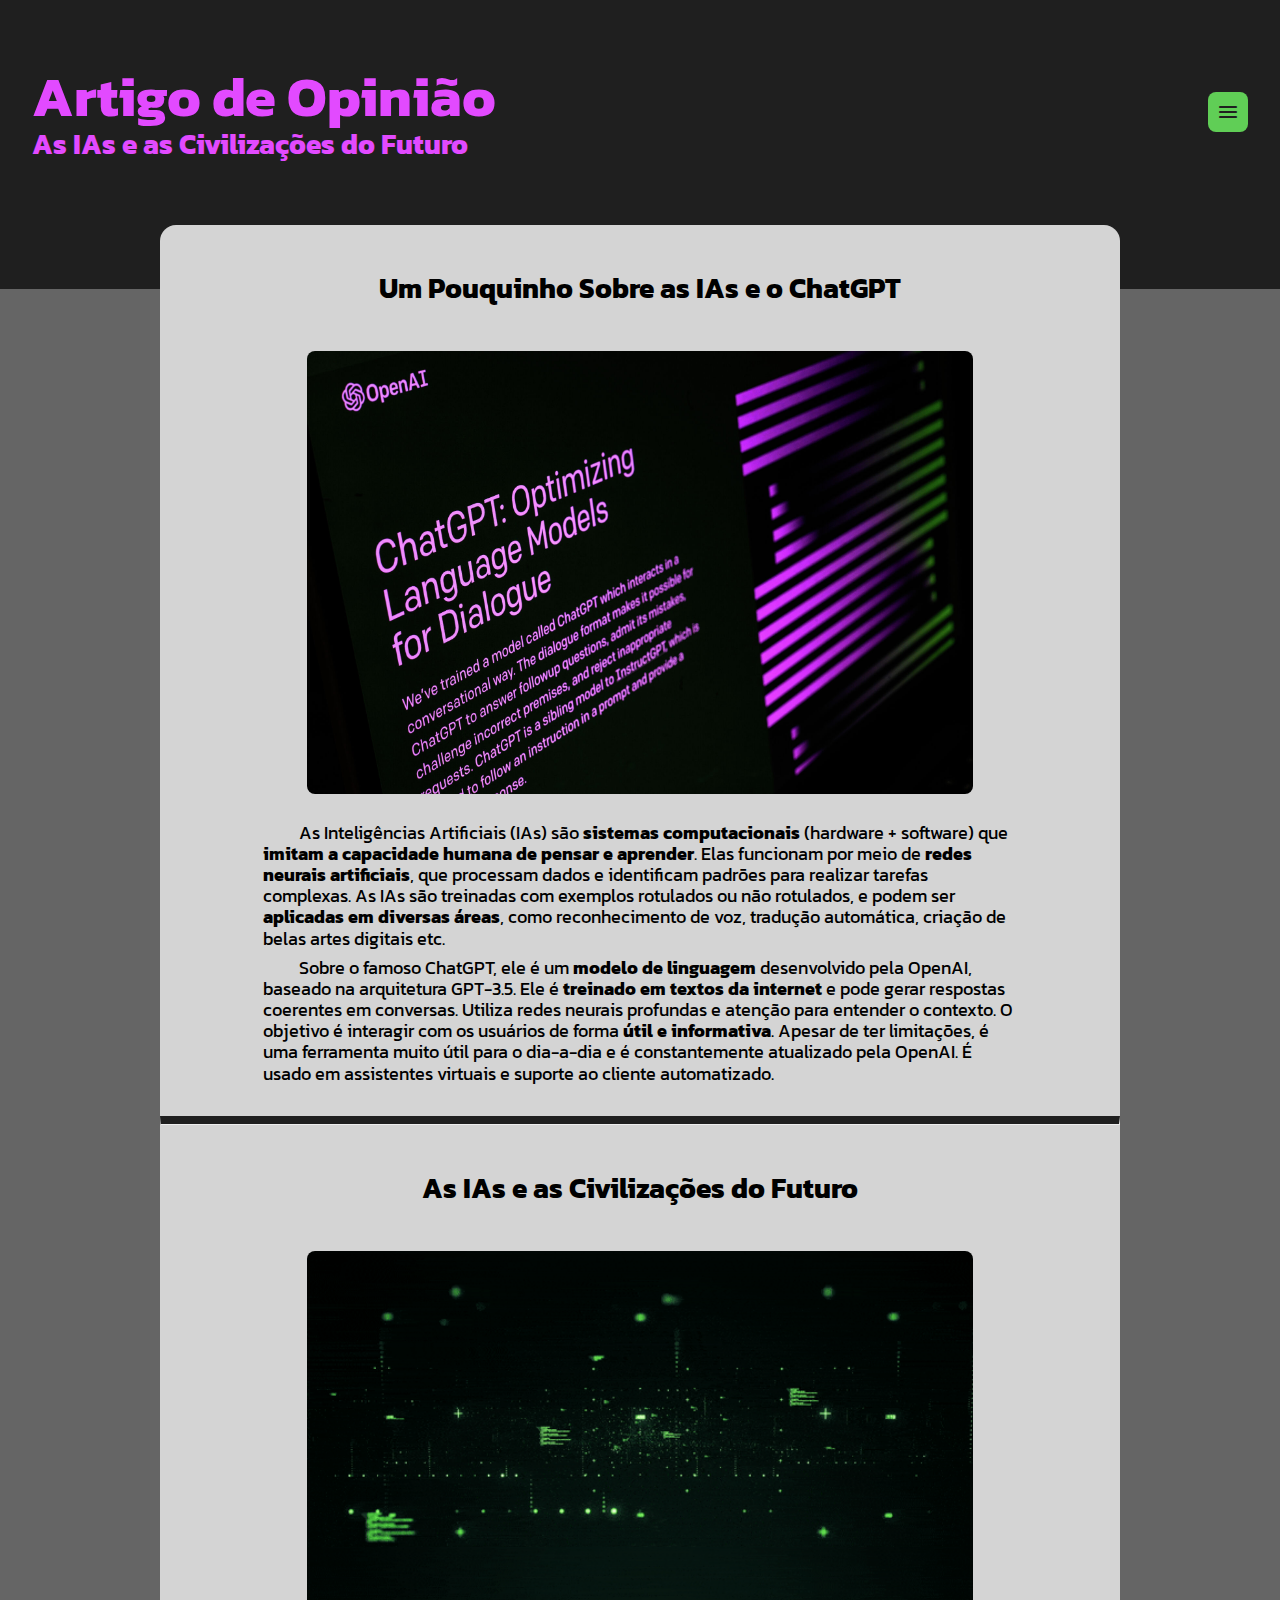
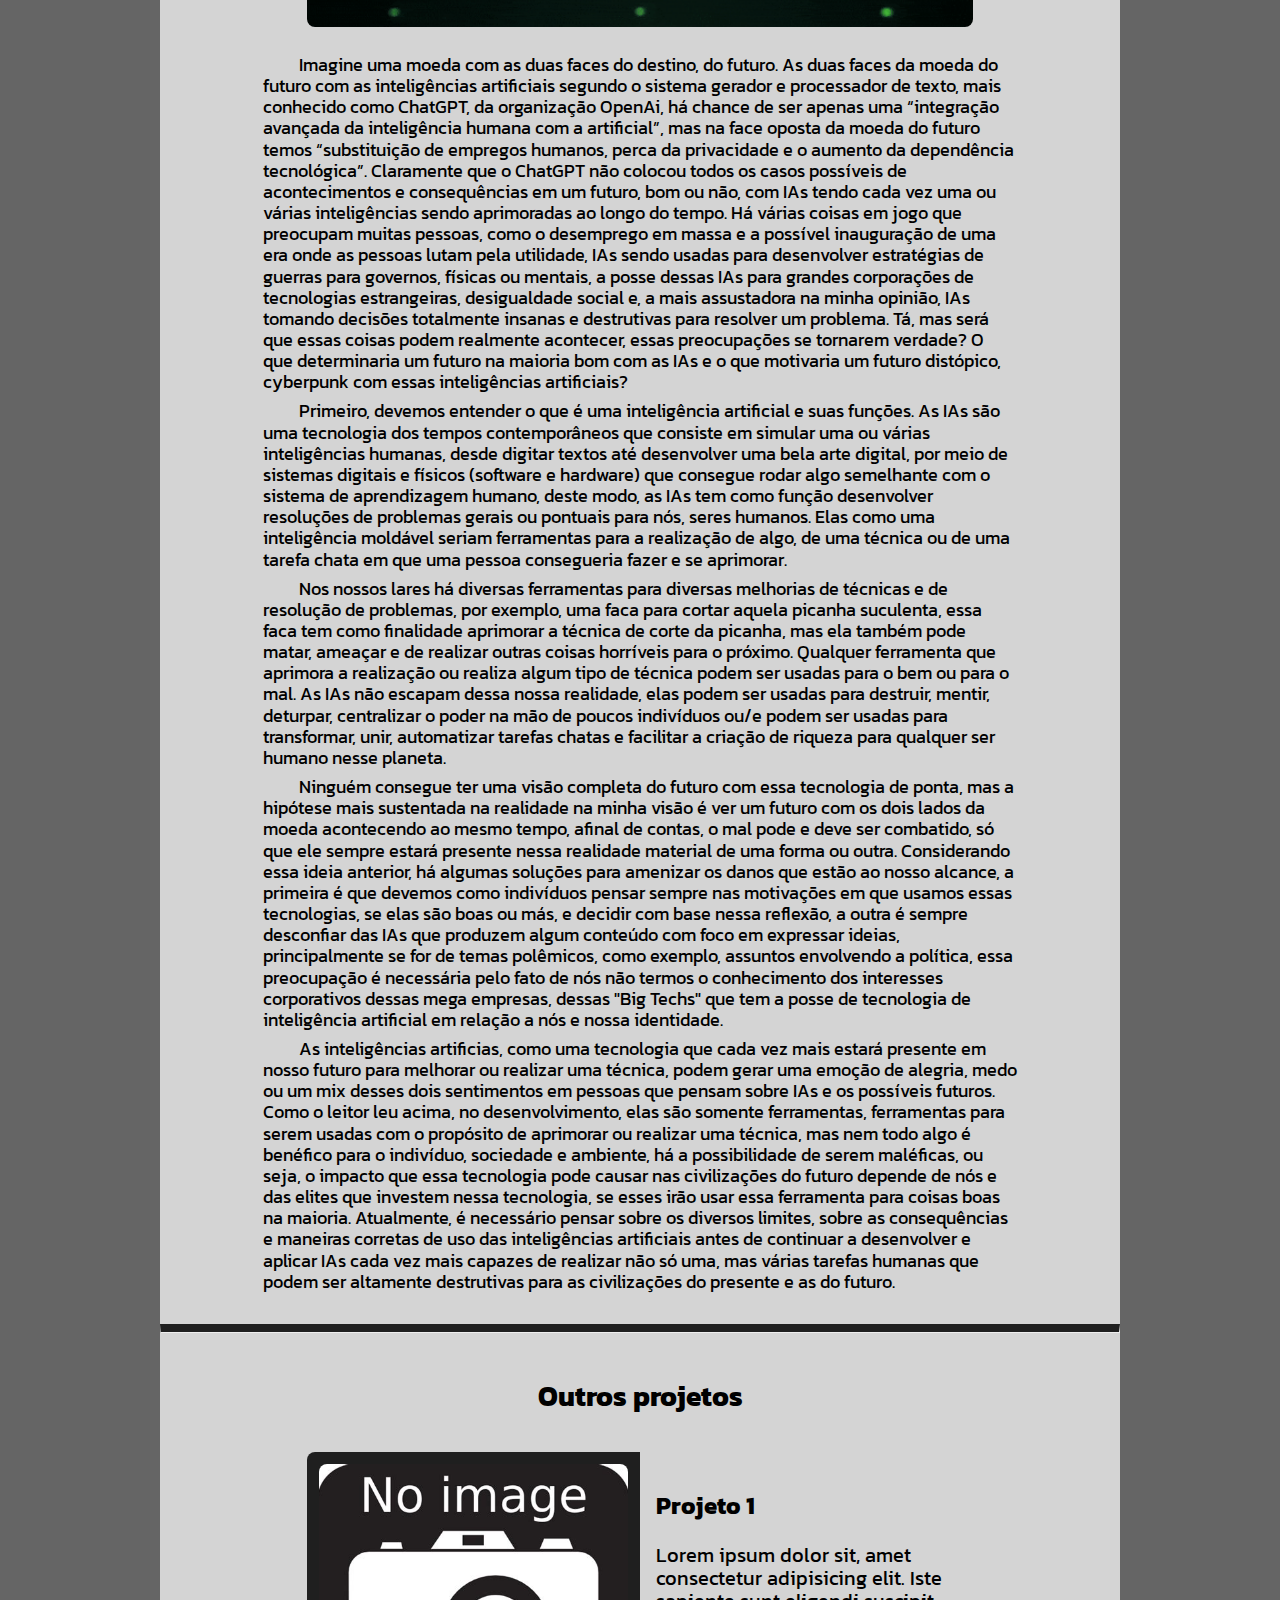
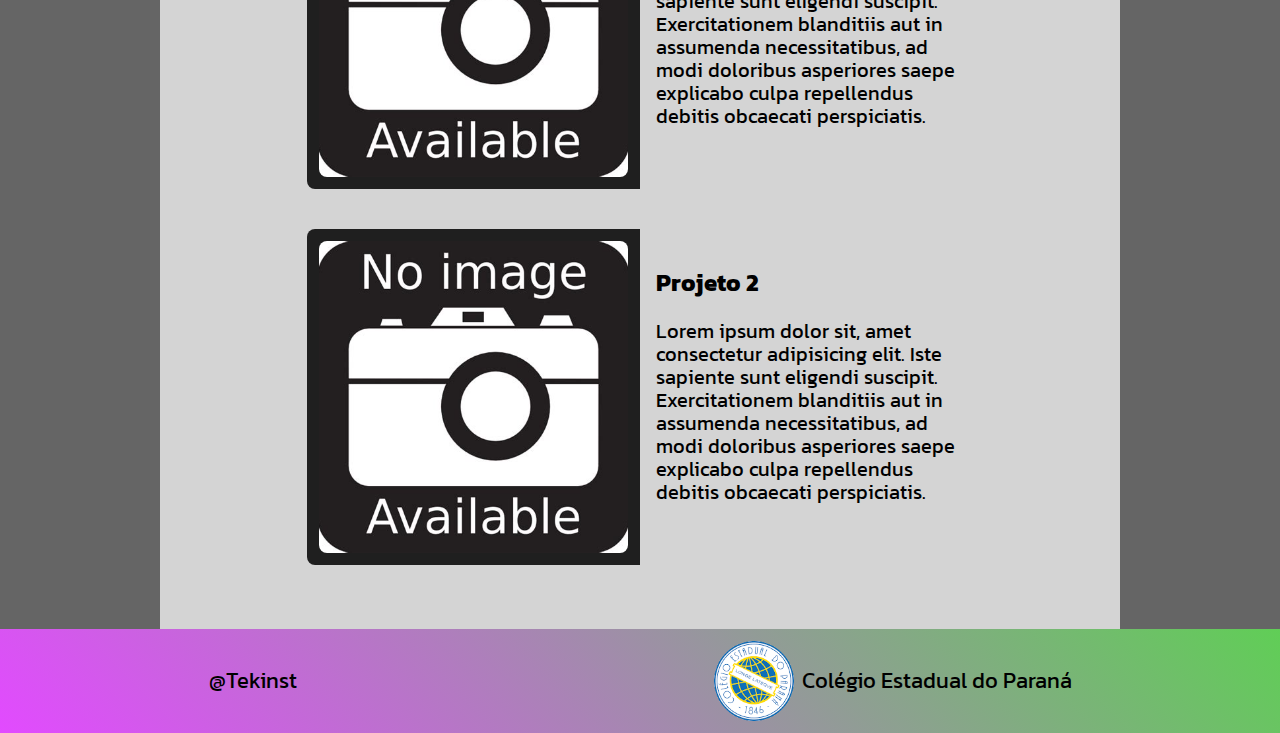
==== project-0/opinion-article.html @ 2a9b1ba5 "New image folder organization" ====
<!DOCTYPE html>
<html lang="pt-br">
  <head>
    <meta charset="UTF-8" />
    <meta http-equiv="X-UA-Compatible" content="IE=edge" />
    <meta name="viewport" content="width=device-width, initial-scale=1.0" />
    <link rel="shortcut icon" href="../images/others/tekinst-favicon.ico" type="image/x-icon">
    <link rel="stylesheet" href="https://fonts.googleapis.com/css2?family=Material+Symbols+Rounded:opsz,wght,FILL,GRAD@20..48,100..700,0..1,-50..200" />
    <link rel="stylesheet" href="../reset.css"/>
    <link rel="stylesheet" href="./opinion-article.css" />
    <title>Artigo de opinião - IAs</title>
  </head>
  <body>
    <header>
        <div class="titles"> 
            <h1>Artigo de Opinião</h1>
            <h2>As IAs e as Civilizações do Futuro</h2>
        </div>  
        
        <div class="nav">           
          <span class="material-symbols-rounded"  id="hamburger-menu">
            menu
          </span>  
          <ul class="links" id="menu-links">
            <li class="c-links">
              <label>Outros Projetos</label>
              <ul class="submenu" id="submenu">
                  <li><a href="#project-1">Projeto 1</a></li>
                  <li><a href="#project-2">Projeto 2</a></li>
              </ul>
            </li>
                <li class="c-links"><a class="link" href="#about-AIs">Sobre as IAs e ChatGPT</a></li>
                <li class="c-links"><a class="link" href="#opinion-article">Artigo</a></li>
            </ul>               
        </div>
    </header>
    <main>
        <section class="content about-ais" id="about-AIs">
            <h2>Um Pouquinho Sobre as IAs e o ChatGPT</h2>
            <img class="chatgpt-image" src="./images/chatgpt.jpg" alt="Imagem do Website do ChatGPT">       
              <div class="text">
                <p>
                  As Inteligências Artificiais (IAs) são <strong>sistemas computacionais</strong> (hardware + software) que <strong>imitam a capacidade humana de pensar e aprender</strong>. Elas funcionam por meio de <strong>redes neurais artificiais</strong>, que processam dados e identificam padrões para realizar tarefas complexas. As IAs são treinadas com exemplos rotulados ou não rotulados, e podem ser <strong>aplicadas em diversas áreas</strong>, como reconhecimento de voz, tradução automática, criação de belas artes digitais etc.
                </p>
                
                <p>
                  Sobre o famoso ChatGPT, ele é um <strong>modelo de linguagem</strong> desenvolvido pela OpenAI, baseado na arquitetura GPT-3.5. Ele é <strong>treinado em textos da internet</strong> e pode gerar respostas coerentes em conversas. Utiliza redes neurais profundas e atenção para entender o contexto. O objetivo é interagir com os usuários de forma <strong>útil e informativa</strong>. Apesar de ter limitações, é uma ferramenta muito útil para o dia-a-dia e é constantemente atualizado pela OpenAI. É usado em assistentes virtuais e suporte ao cliente automatizado.
                </p>
              </div>
        </section>

        <hr class="rounded">
        
        <section class="content opinion-article" id="opinion-article">
            <h2>As IAs e as Civilizações do Futuro</h2>
            <img src="./images/code.gif" alt="GIF com códigos e informações passando de fundo">
            <div class="text">
              <p>
                Imagine uma moeda com as duas faces do destino, do futuro. As duas faces da moeda do futuro com as inteligências artificiais segundo o sistema gerador e processador de texto, mais conhecido como ChatGPT, da organização OpenAi, há chance de ser apenas uma “integração avançada da inteligência humana com a artificial”, mas na face oposta da moeda do futuro temos “substituição de empregos humanos, perca da privacidade e o aumento da dependência tecnológica”. Claramente que o ChatGPT não colocou todos os casos possíveis de acontecimentos e consequências em um futuro, bom ou não, com IAs tendo cada vez uma ou várias inteligências sendo aprimoradas ao longo do tempo. Há várias coisas em jogo que preocupam muitas pessoas, como o desemprego em massa e a possível inauguração de uma era onde as pessoas lutam pela utilidade, IAs sendo usadas para desenvolver estratégias de guerras para governos, físicas ou mentais, a posse dessas IAs para grandes corporações de tecnologias estrangeiras, desigualdade social e, a mais assustadora na minha opinião, IAs tomando decisões totalmente insanas e destrutivas para resolver um problema. Tá, mas será que essas coisas podem realmente acontecer, essas preocupações se tornarem verdade? O que determinaria um futuro na maioria bom com as IAs e o que motivaria um futuro distópico, cyberpunk com essas inteligências artificiais?
              </p>

              <p>
                Primeiro, devemos entender o que é uma inteligência artificial e suas funções. As IAs são uma tecnologia dos tempos contemporâneos que consiste em simular uma ou várias inteligências humanas, desde digitar textos até desenvolver uma bela arte digital, por meio de sistemas digitais e físicos (software e hardware) que consegue rodar algo semelhante com o sistema de aprendizagem humano, deste modo, as IAs tem como função desenvolver resoluções de problemas gerais ou pontuais para nós, seres humanos. Elas como uma inteligência moldável seriam ferramentas para a realização de algo, de uma técnica ou de uma tarefa chata em que uma pessoa consegueria fazer e se aprimorar.
              </p>

              <p>
                Nos nossos lares há diversas ferramentas para diversas melhorias de técnicas e de resolução de problemas, por exemplo, uma faca para cortar aquela picanha suculenta, essa faca tem como finalidade aprimorar a técnica de corte da picanha, mas ela também pode matar, ameaçar e de realizar outras coisas horríveis para o próximo. Qualquer ferramenta que aprimora a realização ou realiza algum tipo de técnica podem ser usadas para o bem ou para o mal. As IAs não escapam dessa nossa realidade, elas podem ser usadas para destruir, mentir, deturpar, centralizar o poder na mão de poucos indivíduos ou/e podem ser usadas para transformar, unir, automatizar tarefas chatas e facilitar a criação de riqueza para qualquer ser humano nesse planeta.
              </p>

              <p>
                Ninguém consegue ter uma visão completa do futuro com essa tecnologia de ponta, mas a hipótese mais sustentada na realidade na minha visão é ver um futuro com os dois lados da moeda acontecendo ao mesmo tempo, afinal de contas, o mal pode e deve ser combatido, só que ele sempre estará presente nessa realidade material de uma forma ou outra. Considerando essa ideia anterior, há algumas soluções para amenizar os danos que estão ao nosso alcance, a primeira é que devemos como indivíduos pensar sempre nas motivações em que usamos essas tecnologias, se elas são boas ou más, e decidir com base nessa reflexão, a outra é sempre desconfiar das IAs que produzem algum conteúdo com foco em expressar ideias, principalmente se for de temas polêmicos, como exemplo, assuntos envolvendo a política, essa preocupação é necessária pelo fato de nós não termos o conhecimento dos interesses corporativos dessas mega empresas, dessas "Big Techs" que tem a posse de tecnologia de inteligência artificial em relação a nós e nossa identidade. 
              </p>

              <p>
                As inteligências artificias, como uma tecnologia que cada vez mais estará presente em nosso futuro para melhorar ou realizar uma técnica, podem gerar uma emoção de alegria, medo ou um mix desses dois sentimentos em pessoas que pensam sobre IAs e os possíveis futuros. Como o leitor leu acima, no desenvolvimento, elas são somente ferramentas, ferramentas para serem usadas com o propósito de aprimorar ou realizar uma técnica, mas nem todo algo é benéfico para o indivíduo, sociedade e ambiente, há a possibilidade de serem maléficas, ou seja, o impacto que essa tecnologia pode causar nas civilizações do futuro depende de nós e das elites que investem nessa tecnologia, se esses irão usar essa ferramenta para coisas boas na maioria. Atualmente, é necessário pensar sobre os diversos limites, sobre as consequências e maneiras corretas de uso das inteligências artificiais antes de continuar a desenvolver e aplicar IAs cada vez mais capazes de realizar não só uma, mas várias tarefas humanas que podem ser altamente destrutivas para as civilizações do presente e as do futuro.
              </p>
            </div class="text">
        </section>

        <hr class="rounded">

        <section class="content projects" id="projects">
            <h2>Outros projetos</h2>
            
            <article class="project" id="project-1">
              <div class="project-image">
                <img src="../images/test.jpeg" alt="Test Image">
              </div>
              <div class="description">
                <a href="https://pranx.com/windows-xp-simulator/" target="_blank">
                  <h3>Projeto 1</h3>
                  <p>Lorem ipsum dolor sit, amet consectetur adipisicing elit. Iste sapiente sunt eligendi suscipit. Exercitationem blanditiis aut in assumenda necessitatibus, ad modi doloribus asperiores saepe explicabo culpa repellendus debitis obcaecati perspiciatis.</p>
                </a>
              </div>
            </article>
            
            <article class="project" id="project-2">
              <div class="project-image">
                <img src="../images/test.jpeg" alt="Test Image">
              </div>
              <div class="description">
                <a href="https://pranx.com/windows-xp-simulator/" target="_blank">
                  <h3>Projeto 2</h3>
                  <p>Lorem ipsum dolor sit, amet consectetur adipisicing elit. Iste sapiente sunt eligendi suscipit. Exercitationem blanditiis aut in assumenda necessitatibus, ad modi doloribus asperiores saepe explicabo culpa repellendus debitis obcaecati perspiciatis.</p>
                </a>
              </div>
            </article>
        </section>
    </main>

    <footer>
      <div class="tekinst">
        <p>@Tekinst</p>
      </div>
      <div class="cep">
        <a href="https://www.cep.pr.gov.br/" target="_blank">
          <img src="../images/others/cep-logo.png" alt="Logo do Colégio Estadual do Paraná">
          <p>Colégio Estadual do Paraná</p>
        </a>  
      </div>
    </footer>

    <script src="./script.js"></script>
  </body>
</html>
---- project-0/opinion-article.css ----
@import url("https://fonts.googleapis.com/css2?family=Kanit:wght@400;700&display=swap");

:root {
  --neon-green: #60ce56;
  --bright-pink: #e24aff;
  --black: #1f1f1f;
  --blue-gray: #6d7f8e;
  --white: #f0f0f0;
  --gray: #656565;
  --white-background-variation: #d4d4d4;
  --transparent: rgba(0, 0, 0, 0);
}

body {
  font-family: "Kanit", sans-serif;
  background-color: var(--gray);
}

header {
  display: flex;
  justify-content: space-between;
  align-items: center;
  padding: 4rem 2rem 8rem 2rem;
  background-color: var(--black);
  color: var(--bright-pink);
}

header .titles {
  align-items: center;
}

header .titles h1 {
  font-size: 3.5rem;
  margin: 0;
}

header .titles h2 {
  font-size: 1.75rem;
  margin: 0;
}


div.nav {
  display: flex;
  align-items: center;
}

header .nav .material-symbols-rounded {
  background-color: var(--neon-green);
  color: var(--black);
  font-size: 1.5rem;
  transition: .25s;
  padding: .5rem;
  border-radius: .5rem;
}

header .nav .material-symbols-rounded:hover {
  scale: 1.15;
}

header .nav .links {
  display: none;
}

header .nav .links .c-links{
  display: flex;
  list-style: none;
  padding: .5rem;
  font-size: 1.3rem;
  transition: .5s;
}

header .nav .links .c-links:hover{
  font-size: 1.5rem;
  border-bottom: .25rem solid var(--neon-green);
  border-left: .25rem solid var(--neon-green);
}

header .nav .links .link {
  text-decoration: none;
  color: var(--neon-green);
}

header .nav .links .submenu {
  display: none;
  margin-top: 2.5rem;
  position: absolute;
}

header .nav .links .submenu li a{
  text-decoration: none;
  color: #333652;
}

header .nav .links .submenu li{
  list-style: none;
  transition: .25s;
  padding: .5rem;
  margin-left: -2rem;
  background-color: var(--blue-gray);
}

header .nav .links .submenu li:first-child {
  border-radius: 0.5rem 0.5rem 0 0;
}

header .nav .links .submenu li:last-child {
  border-radius: 0 0 0.5rem 0.5rem ;
}

header .nav .links .submenu li:hover {
  scale: 1.08;
  background-color: var(--bright-pink);
}

header .nav .links .c-links:hover .submenu {
  display: inline-block;
}

main {
    width: 75%;
    margin: auto;
    margin-top: -4rem;
}

hr.rounded {
  border-top: .5rem solid var(--black);
  margin: 0;
}

main section.content {
  background-color: var(--white-background-variation);
  padding: 1.5rem 2.25rem 1.5rem 2.25rem;
}

main section.content h2 {
  text-align: center;
  font-size: 1.75rem;
}

main section.content h3 {
  font-size: 1.5rem;
}

main section.content p {
  font-size: 1.15rem;
}

main section.content.about-ais {
  text-align: center;
  border-radius: 1rem 1rem 0rem 0rem;
}

main section.content.about-ais .chatgpt-image {
 border-radius: .5rem;
 margin: 1.5rem 0;
 width: 75%;
}

main section.opinion-article {
  text-align: center;
}

main section.opinion-article img {
  border-radius: .5rem;
  margin: 1.5rem;
  width: 75%;
}

main section.content .text p {
  text-indent: 3ch;
  margin: 0 auto .5rem auto;
  text-align: start;
  width: 85%;
}

main section.content.projects .project {
  display: grid;
  grid-template-columns: repeat(2, 1fr);
  margin: 2.5rem auto 2.5rem auto;
  width: 75%;
}

main section.content.projects .project .description a {
  text-decoration: none;
  color: inherit;
}

main section.content.projects .project .description p{
  font-size: 1.25rem;
}

main section.content.projects .project .description {
  padding: 1rem;
  transition: .25s;
  border-radius: 0 .5rem .5rem 0;
}

main section.content.projects .project .project-image{
  background-color: var(--black);
  padding: .75rem;
  border-radius: .5rem 0 0 .5rem;   
}

main section.content.projects .project .project-image img{
  width: 100%;
  height: 100%;
  object-fit: cover;
  border-radius: .5rem;
}

main section.content.projects .project:hover .description {
  background-color: var(--black);
  color: var(--bright-pink);
  cursor: pointer;
}


footer {
  display: flex;
  align-items: center;
  justify-content: space-around;
  background-image: linear-gradient(45deg, var(--bright-pink), var(--neon-green));
  text-align: center;
  font-size: 1.4rem;
  padding: .25rem;
}

footer .cep a {
  display: flex;
  align-items: center;
  text-decoration: none;
  color: #000;
  transition: .25s;
}

footer .cep img {
  width: 5rem;
  padding: .5rem;
}

footer .cep a:hover {
  scale: 1.04;
}

@media only screen and (max-width: 600px)  {
  header  {
    flex-direction: column;
    align-items: baseline;
  }

  header .titles h1 {
    font-size: 2.5rem;
  }
  
  header .titles h2 {
    font-size: 1.25rem;
  }

  header .nav .material-symbols-rounded {
    margin: 1rem 0;
  }

  header .nav .links .c-links {
    font-size: 1.1rem;
  }

  header .nav .links .c-links:hover {
    font-size: 1.2rem;
  }

  main {
    width: 95%
  }

  main section.content {
    background-color: var(--white-background-variation);
    padding: .5rem;
  }

  main section.content h2 {
    font-size: 1.25rem;
  }

  main section.content p {
    font-size: .9rem;
  }

  main section.content.about-ais .chatgpt-image, main section.opinion-article img {
    margin: 1rem 0;
    width: 85%;
   }
   
  main section.content.projects .project .description {
    border-radius: 0 0 .5rem .5rem;
  }
  
  main section.content.projects .project .project-image{
  border-radius: .5rem .5rem 0 0;
  }

  main section.content.projects .project {
    display: flex;
    flex-direction: column;
    margin: .5rem auto .5rem auto;
    width: 75%;
  }

  footer {
    font-size: 1.2rem;
  }

  footer .cep img{
    width: 3rem;
  }
}
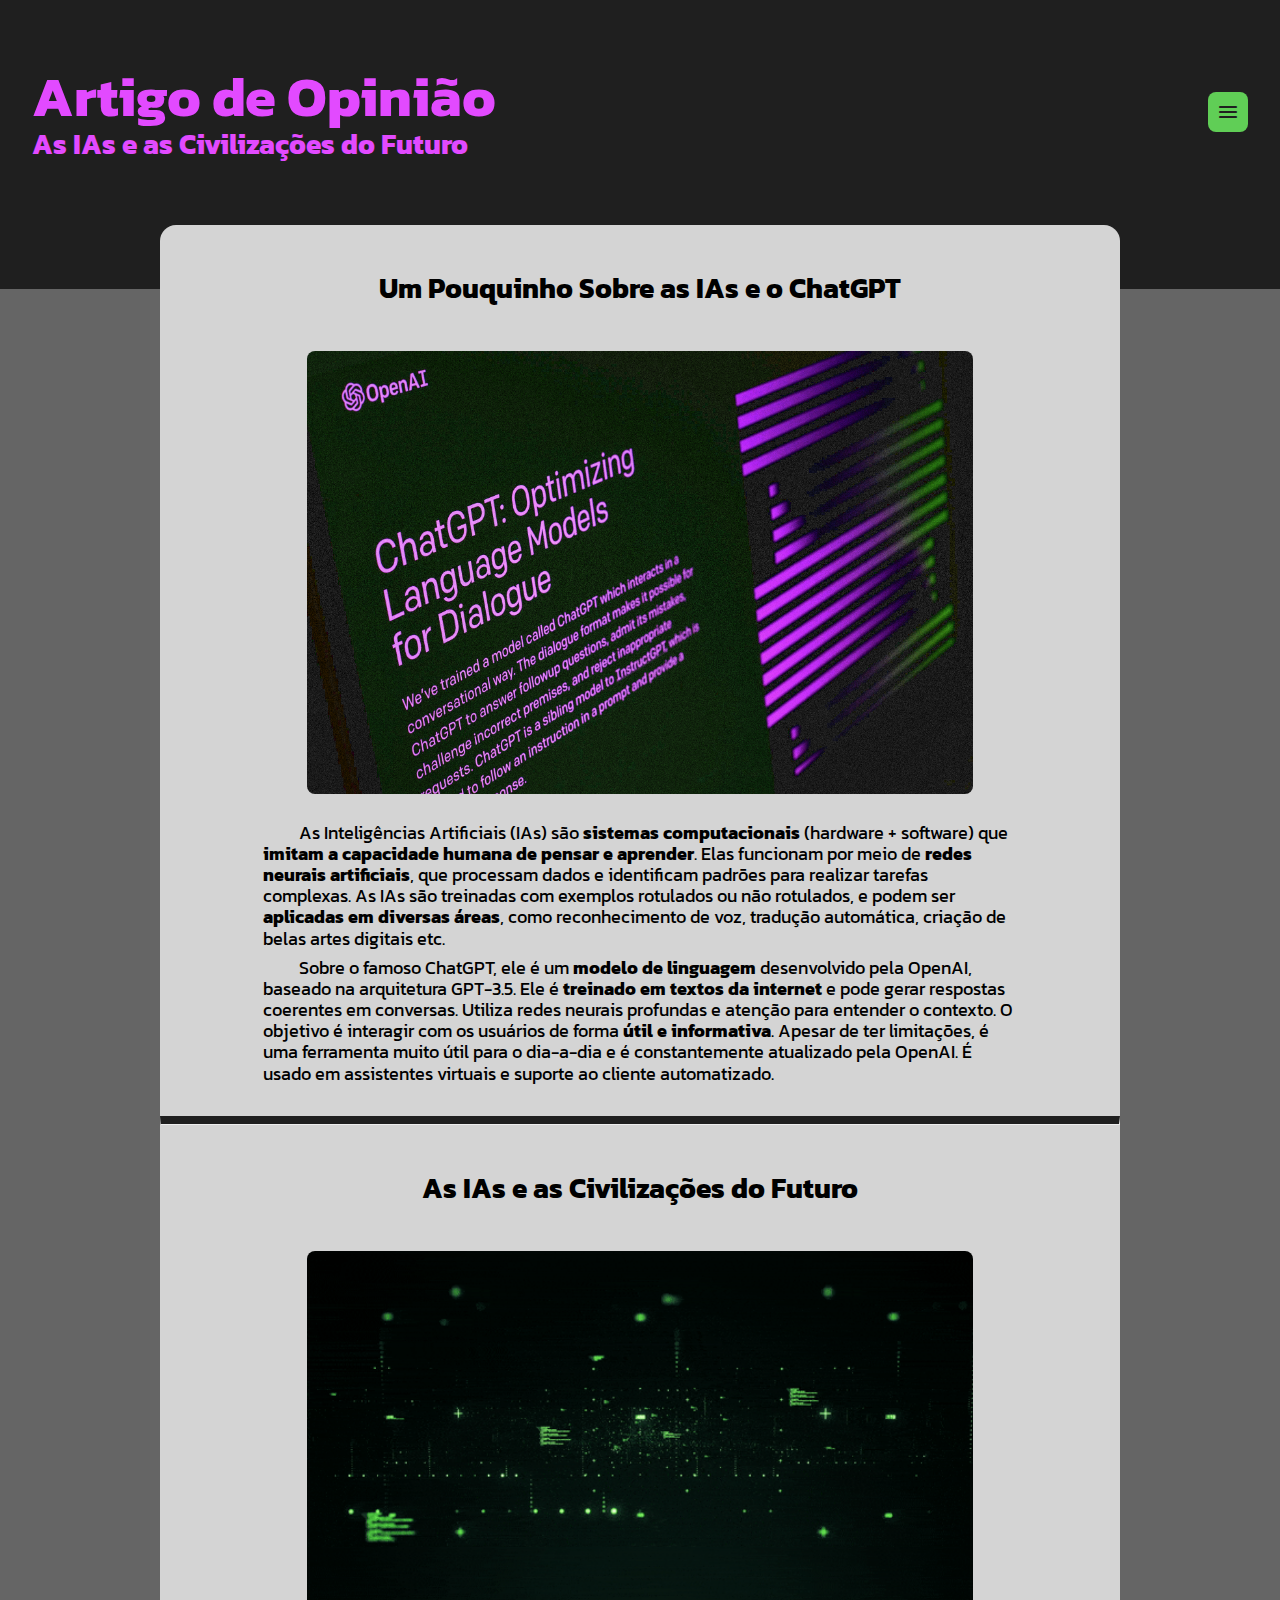
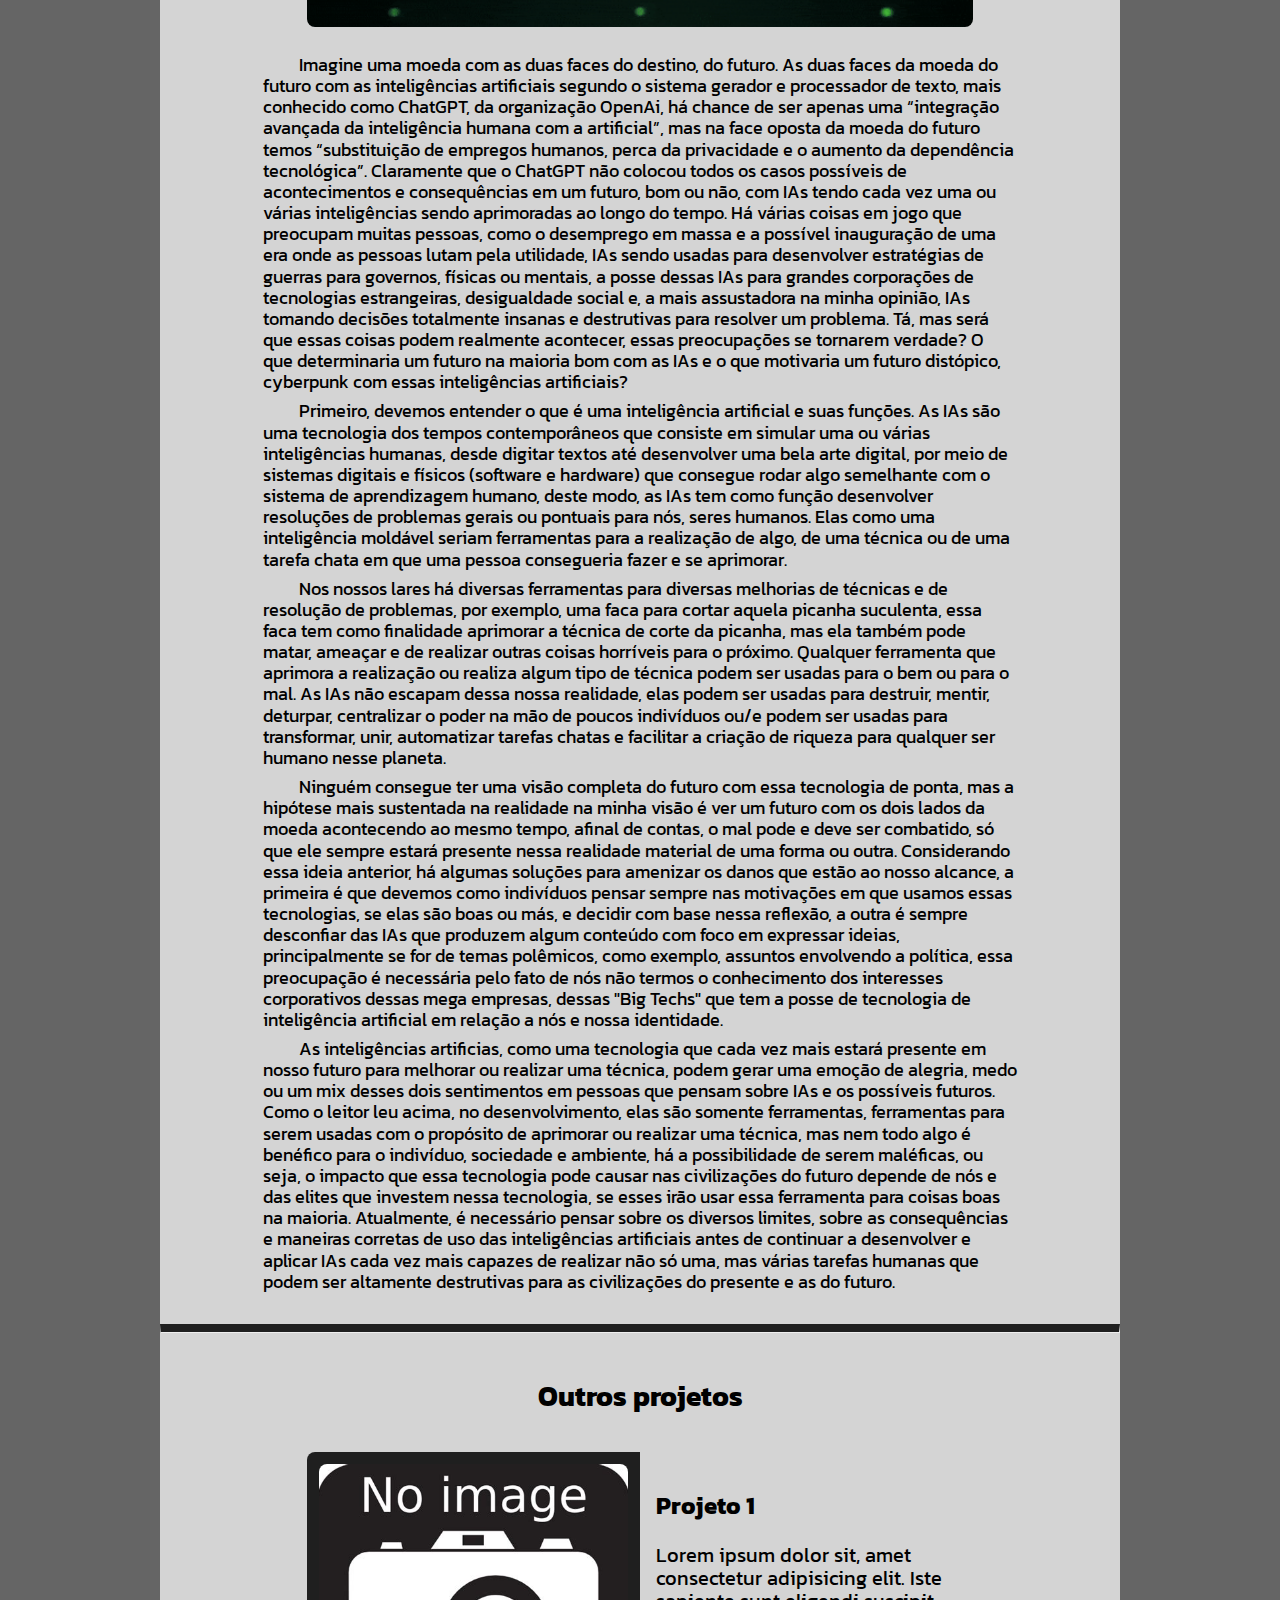
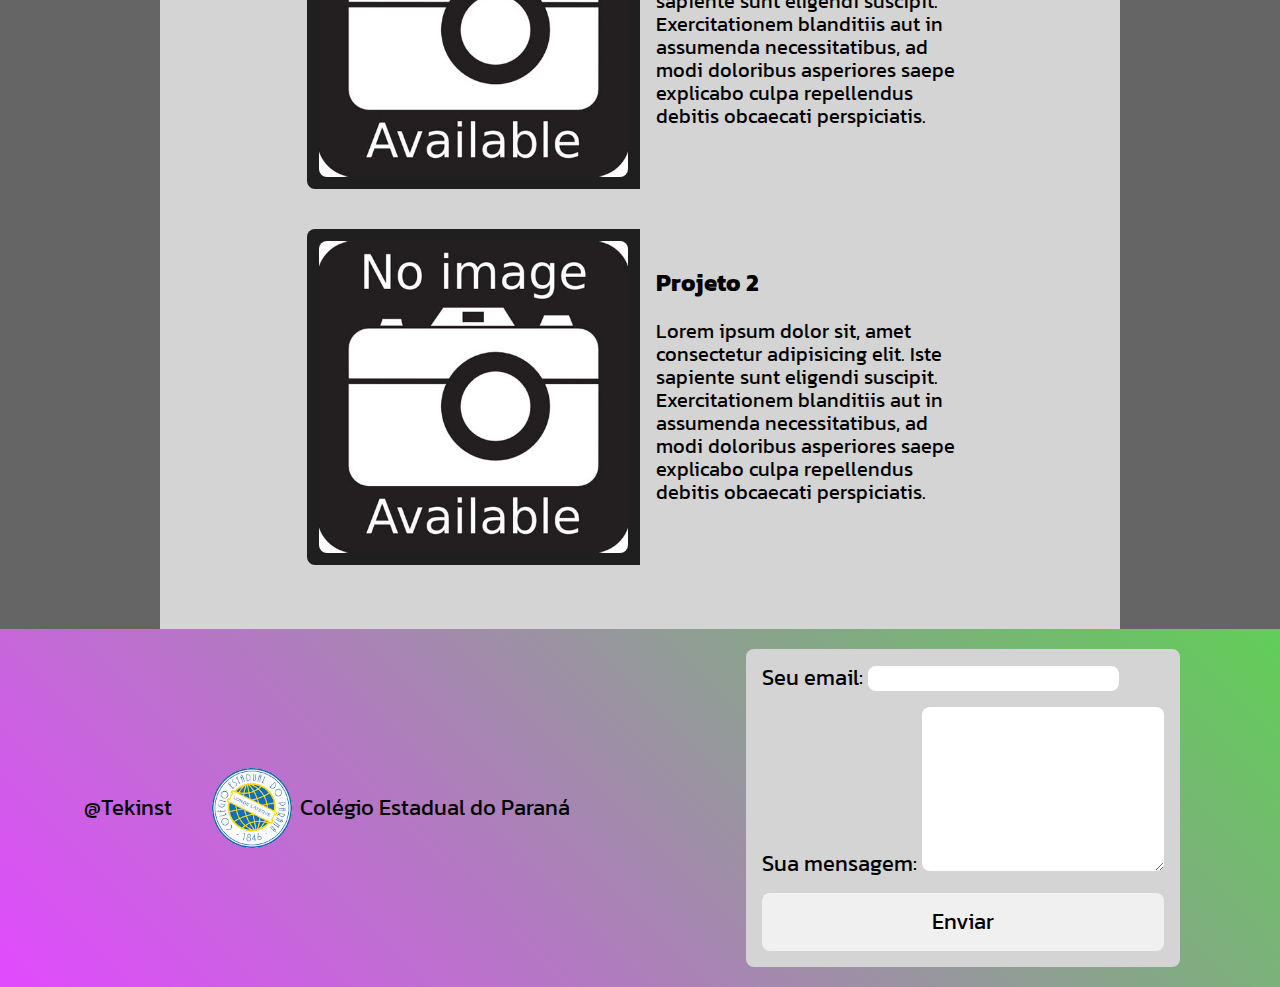
==== commit 46a79c64: "Form contact-us" ====
--- a/project-0/opinion-article.html
+++ b/project-0/opinion-article.html
@@ -109,15 +109,29 @@
     </main>
 
     <footer>
-      <div class="tekinst">
-        <p>@Tekinst</p>
+      <div class="info">
+        <div class="tekinst">
+          <p>@Tekinst</p>
+        </div>
+        <div class="cep">
+          <a href="https://www.cep.pr.gov.br/" target="_blank">
+            <img src="../images/others/cep-logo.png" alt="Logo do Colégio Estadual do Paraná">
+            <p>Colégio Estadual do Paraná</p>
+          </a>
+        </div>
       </div>
-      <div class="cep">
-        <a href="https://www.cep.pr.gov.br/" target="_blank">
-          <img src="../images/others/cep-logo.png" alt="Logo do Colégio Estadual do Paraná">
-          <p>Colégio Estadual do Paraná</p>
-        </a>  
-      </div>
+
+      <form action="https://formspree.io/f/xqkoodqn" method="POST" target="_blank" class="message-form">
+        <label>
+          Seu email:
+          <input type="email" name="email">
+        </label>
+        <label>
+          Sua mensagem:
+          <textarea name="message"></textarea>
+        </label>
+        <button type="submit">Enviar</button>
+      </form>
     </footer>
 
     <script src="./script.js"></script>
--- a/project-0/opinion-article.css
+++ b/project-0/opinion-article.css
@@ -218,10 +218,8 @@
 
 footer {
   display: flex;
-  align-items: center;
   justify-content: space-around;
   background-image: linear-gradient(45deg, var(--bright-pink), var(--neon-green));
-  text-align: center;
   font-size: 1.4rem;
   padding: .25rem;
 }
@@ -237,10 +235,58 @@
 footer .cep img {
   width: 5rem;
   padding: .5rem;
+  margin-left: 2rem;
+}
+
+footer .info {
+  display: flex;
+  align-items: center;
 }
 
 footer .cep a:hover {
   scale: 1.04;
+}
+
+.message-form {
+  background-color: var(--white-background-variation);
+  padding: 1rem;
+  margin: 1rem;
+  border-radius: .5rem;
+  text-align: left;
+  display: flex;
+  flex-flow: column wrap;
+
+}
+
+.message-form label {
+  margin-bottom: 1rem;
+}
+
+.message-form label input {
+  border-radius: .5rem;
+  font-size: 1.25rem;
+  border: 0
+}
+
+.message-form label textarea {
+  border-radius: .5rem;
+  font-size: 1.25rem;
+  height: 10rem;
+  border: 0
+}
+
+.message-form button {
+  border-radius: .5rem;
+  padding: 1rem;
+  border: 0;
+  background-color:  var(--white);
+  transition: .25s;
+}
+
+.message-form button:hover {
+  background-color:  var(--black);
+  color: var(--neon-green);
+  scale: 1.05;
 }
 
 @media only screen and (max-width: 600px)  {
@@ -307,10 +353,17 @@
   }
 
   footer {
+    display: inline-block;
+    width: 100%;
+    text-align: center;    
     font-size: 1.2rem;
   }
 
-  footer .cep img{
-    width: 3rem;
+  footer .info {
+    margin-left: 1rem;
+  }
+
+  footer .cep img {
+    width: 2.5rem;
   }
 }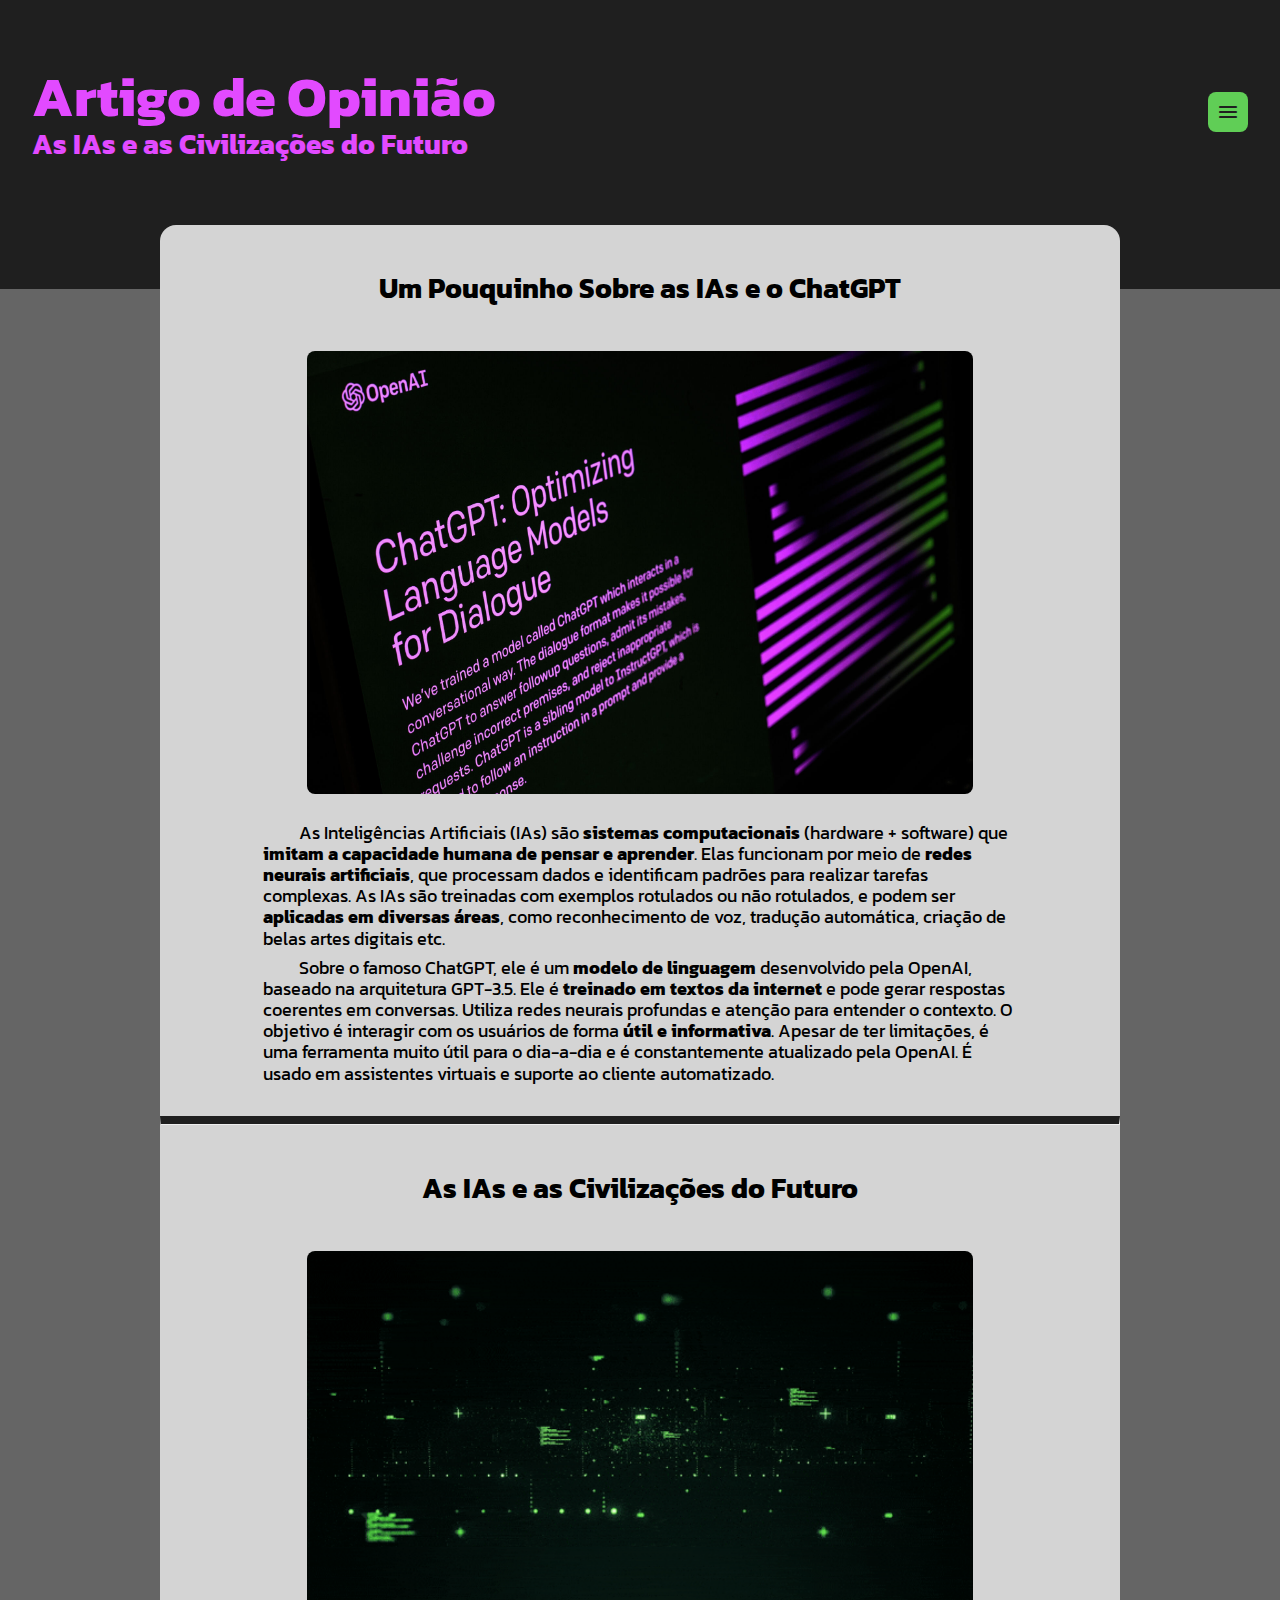
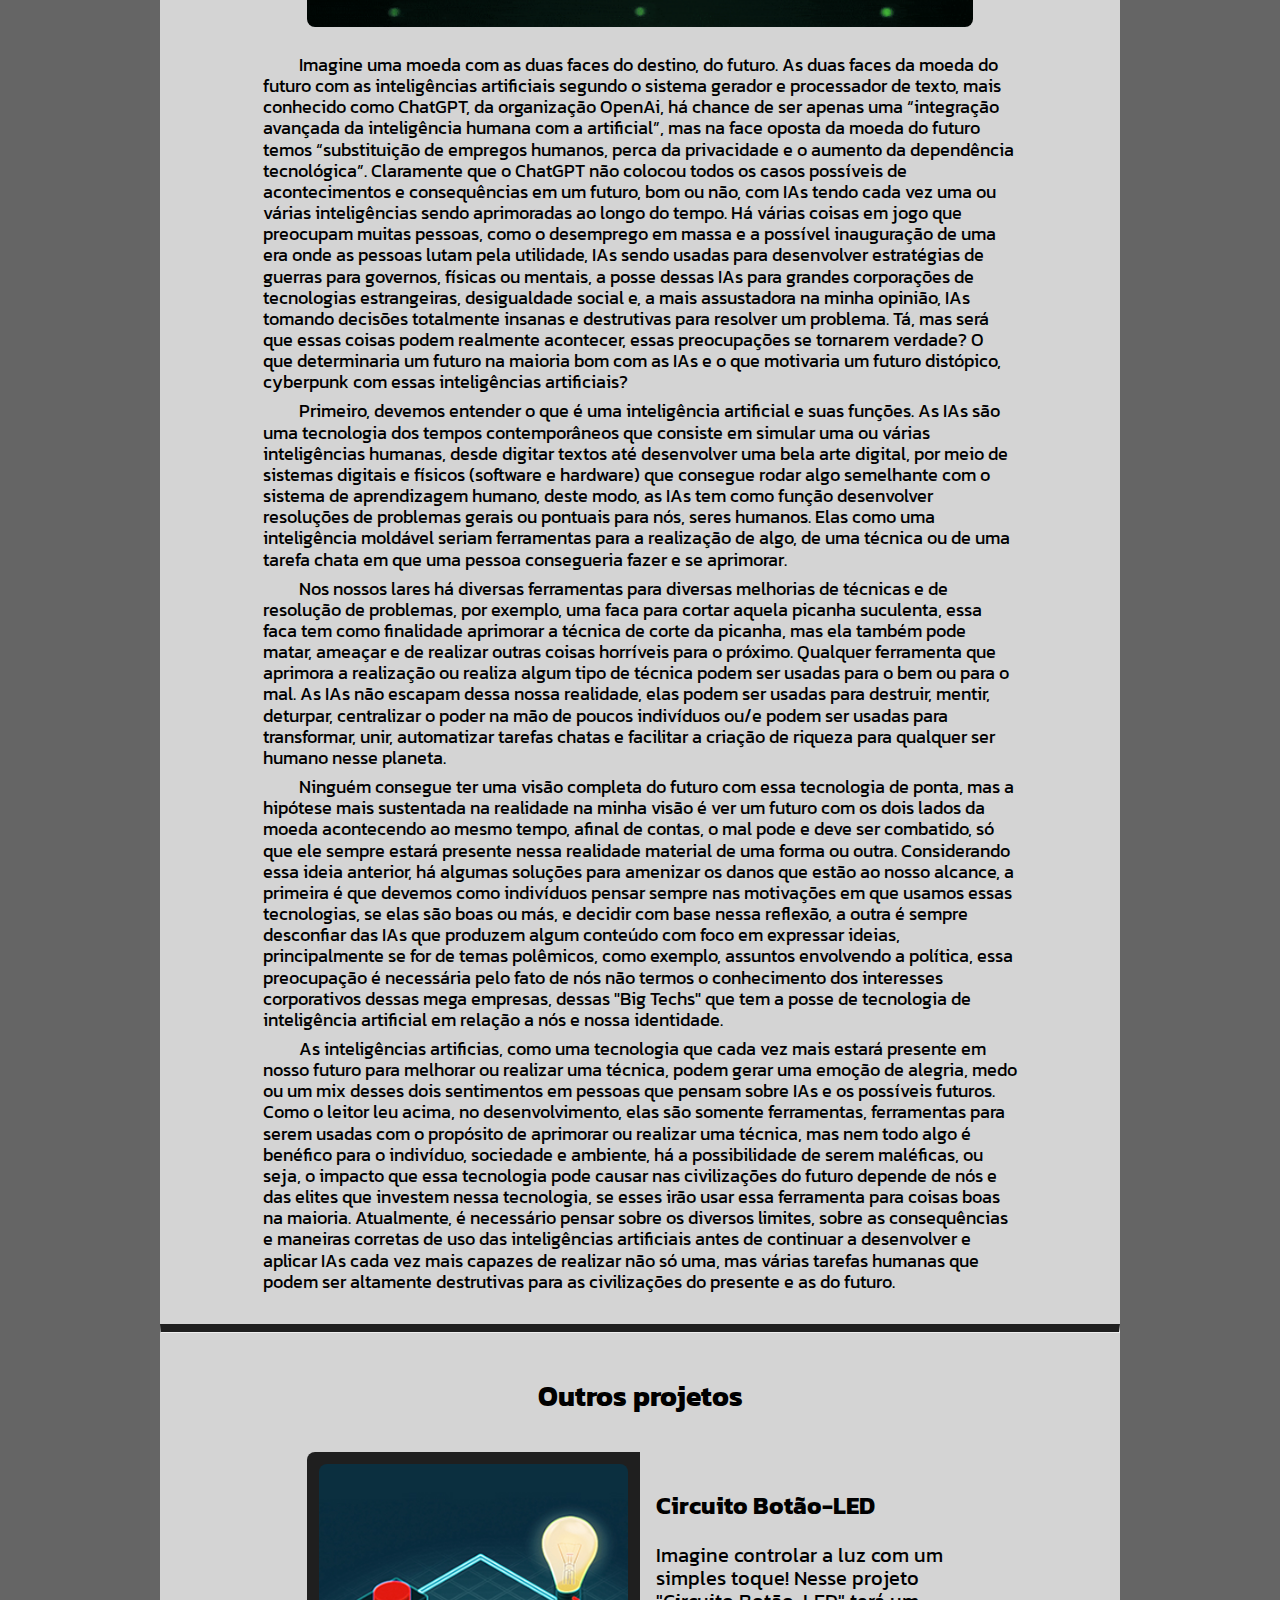
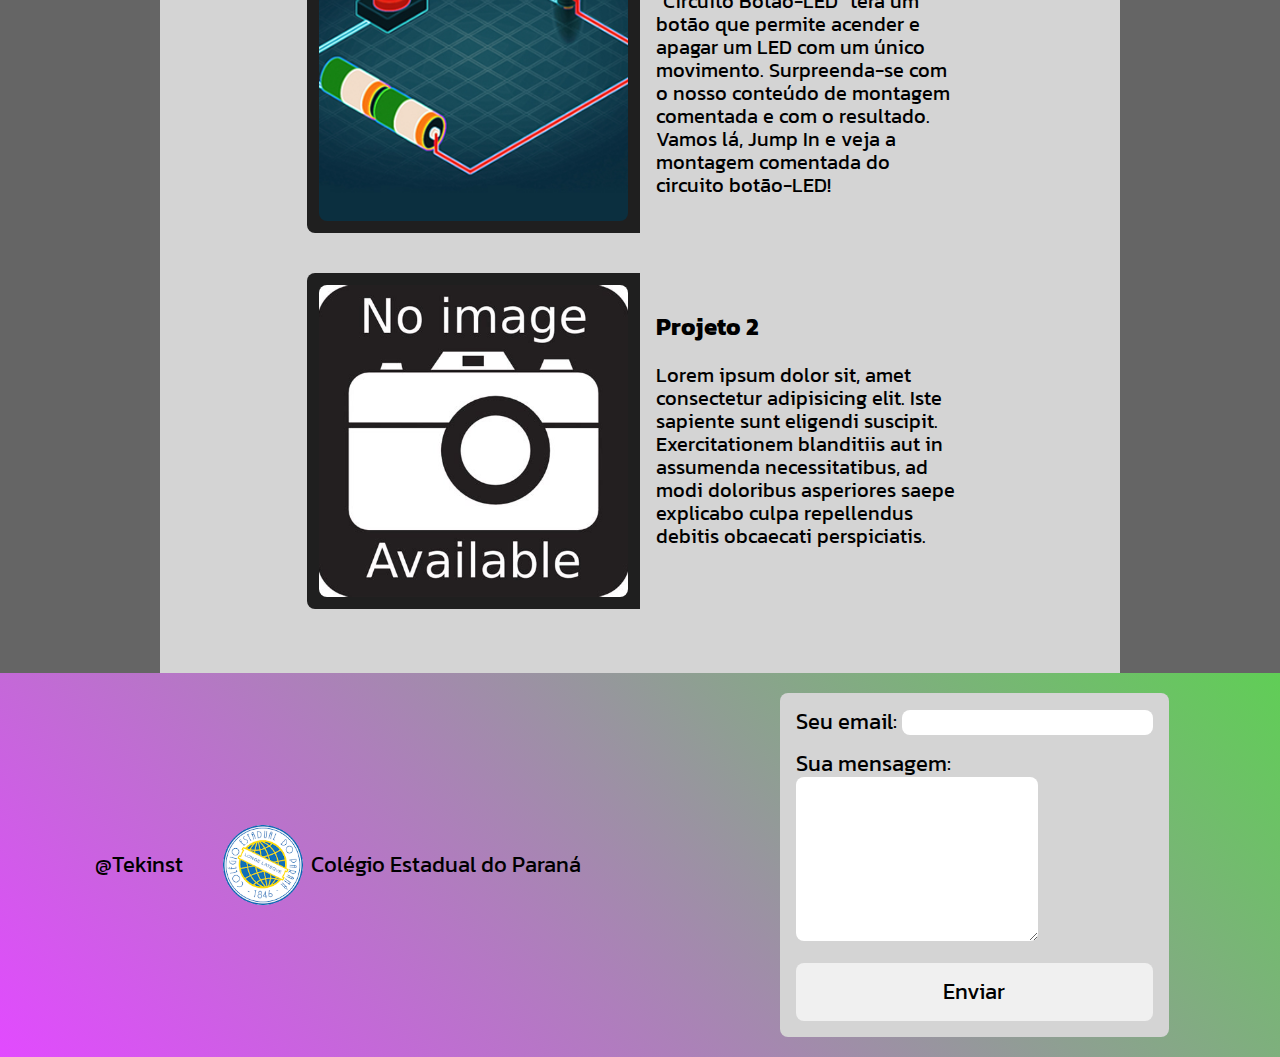
==== commit 02368483: "New" ====
--- a/project-0/opinion-article.html
+++ b/project-0/opinion-article.html
@@ -84,12 +84,12 @@
             
             <article class="project" id="project-1">
               <div class="project-image">
-                <img src="../images/test.jpeg" alt="Test Image">
+                <img src="../images/project-images/circuit.jpg" alt="Test Image">
               </div>
               <div class="description">
-                <a href="https://pranx.com/windows-xp-simulator/" target="_blank">
-                  <h3>Projeto 1</h3>
-                  <p>Lorem ipsum dolor sit, amet consectetur adipisicing elit. Iste sapiente sunt eligendi suscipit. Exercitationem blanditiis aut in assumenda necessitatibus, ad modi doloribus asperiores saepe explicabo culpa repellendus debitis obcaecati perspiciatis.</p>
+                <a href="../project-1/circuit-led.html" target="_blank">
+                  <h3>Circuito Botão-LED</h3>
+                  <p>Imagine controlar a luz com um simples toque! Nesse projeto "Circuito Botão-LED" terá um botão que permite acender e apagar um LED com um único movimento. Surpreenda-se com o nosso conteúdo de montagem comentada e com o resultado. Vamos lá, Jump In e veja a montagem comentada do circuito botão-LED!</p>
                 </a>
               </div>
             </article>
@@ -127,7 +127,7 @@
           <input type="email" name="email">
         </label>
         <label>
-          Sua mensagem:
+          Sua mensagem: <br>
           <textarea name="message"></textarea>
         </label>
         <button type="submit">Enviar</button>
--- a/project-0/opinion-article.css
+++ b/project-0/opinion-article.css
@@ -215,7 +215,6 @@
   cursor: pointer;
 }
 
-
 footer {
   display: flex;
   justify-content: space-around;
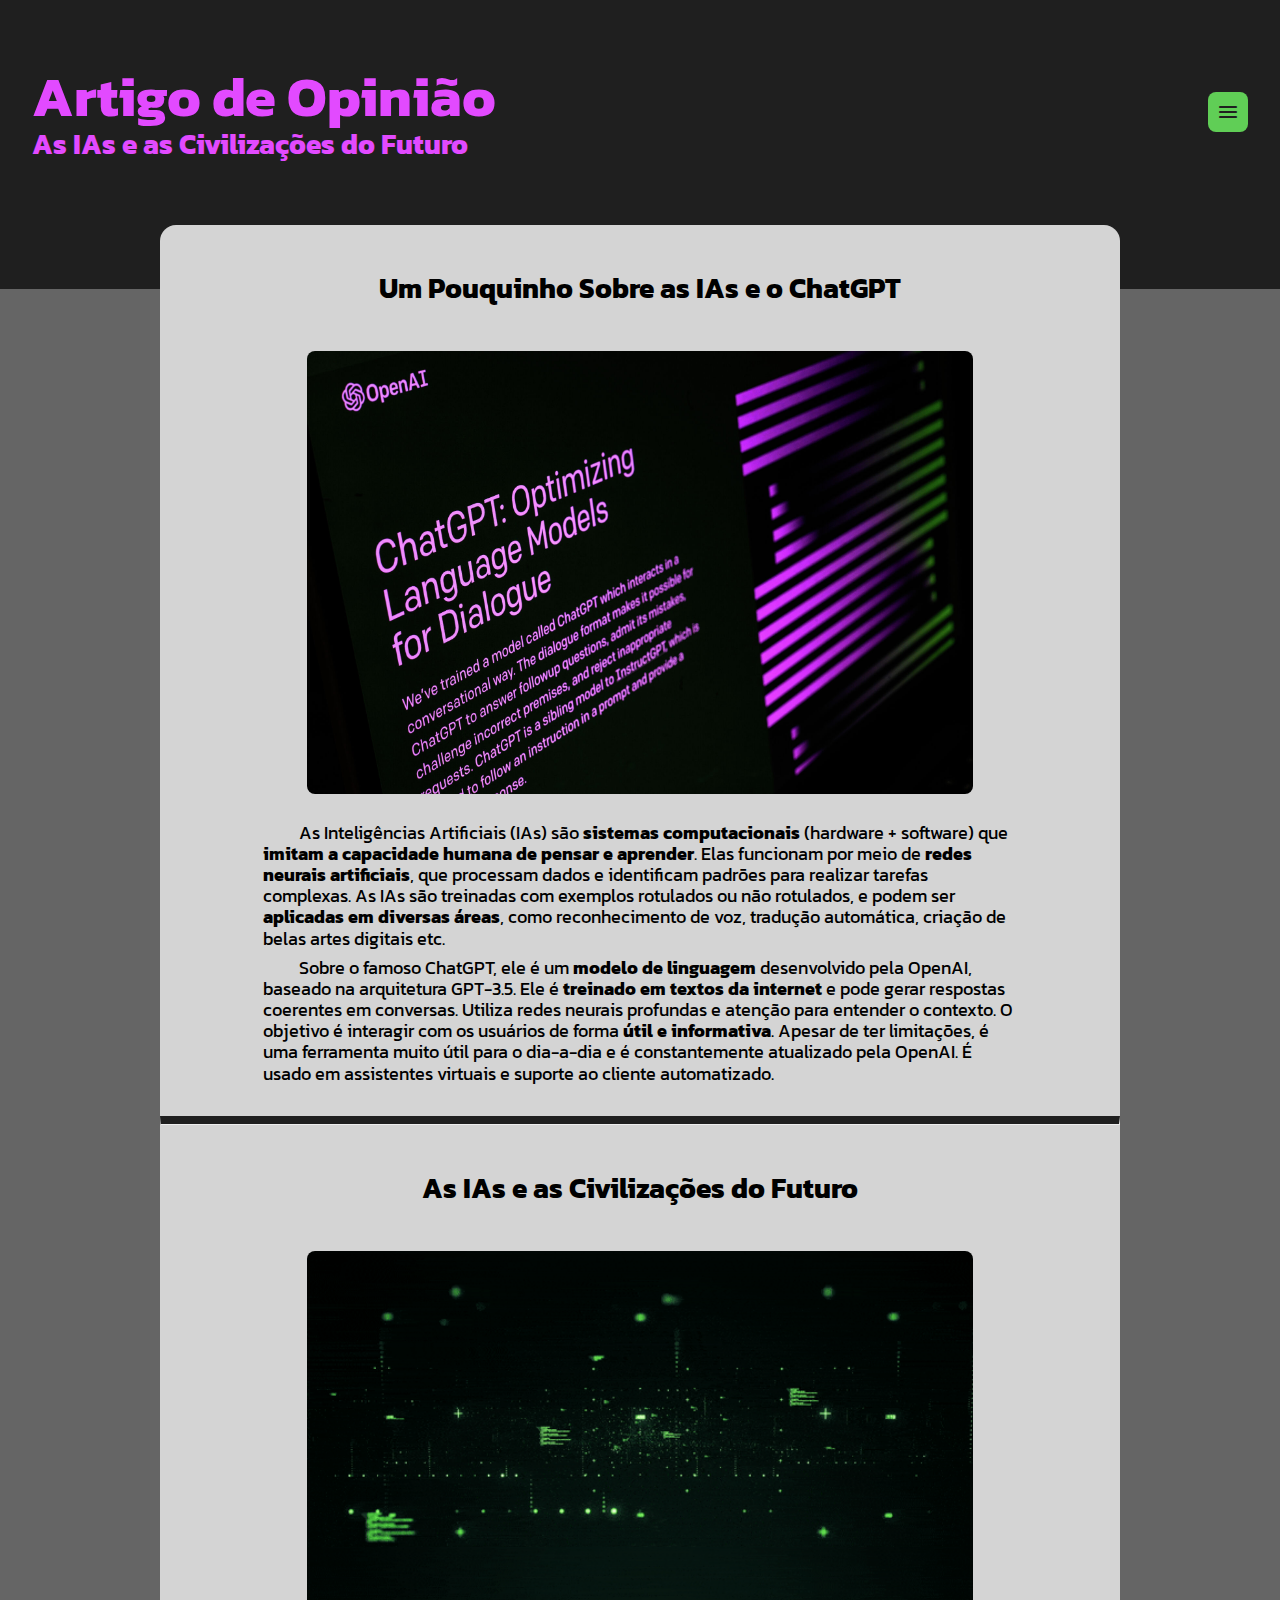
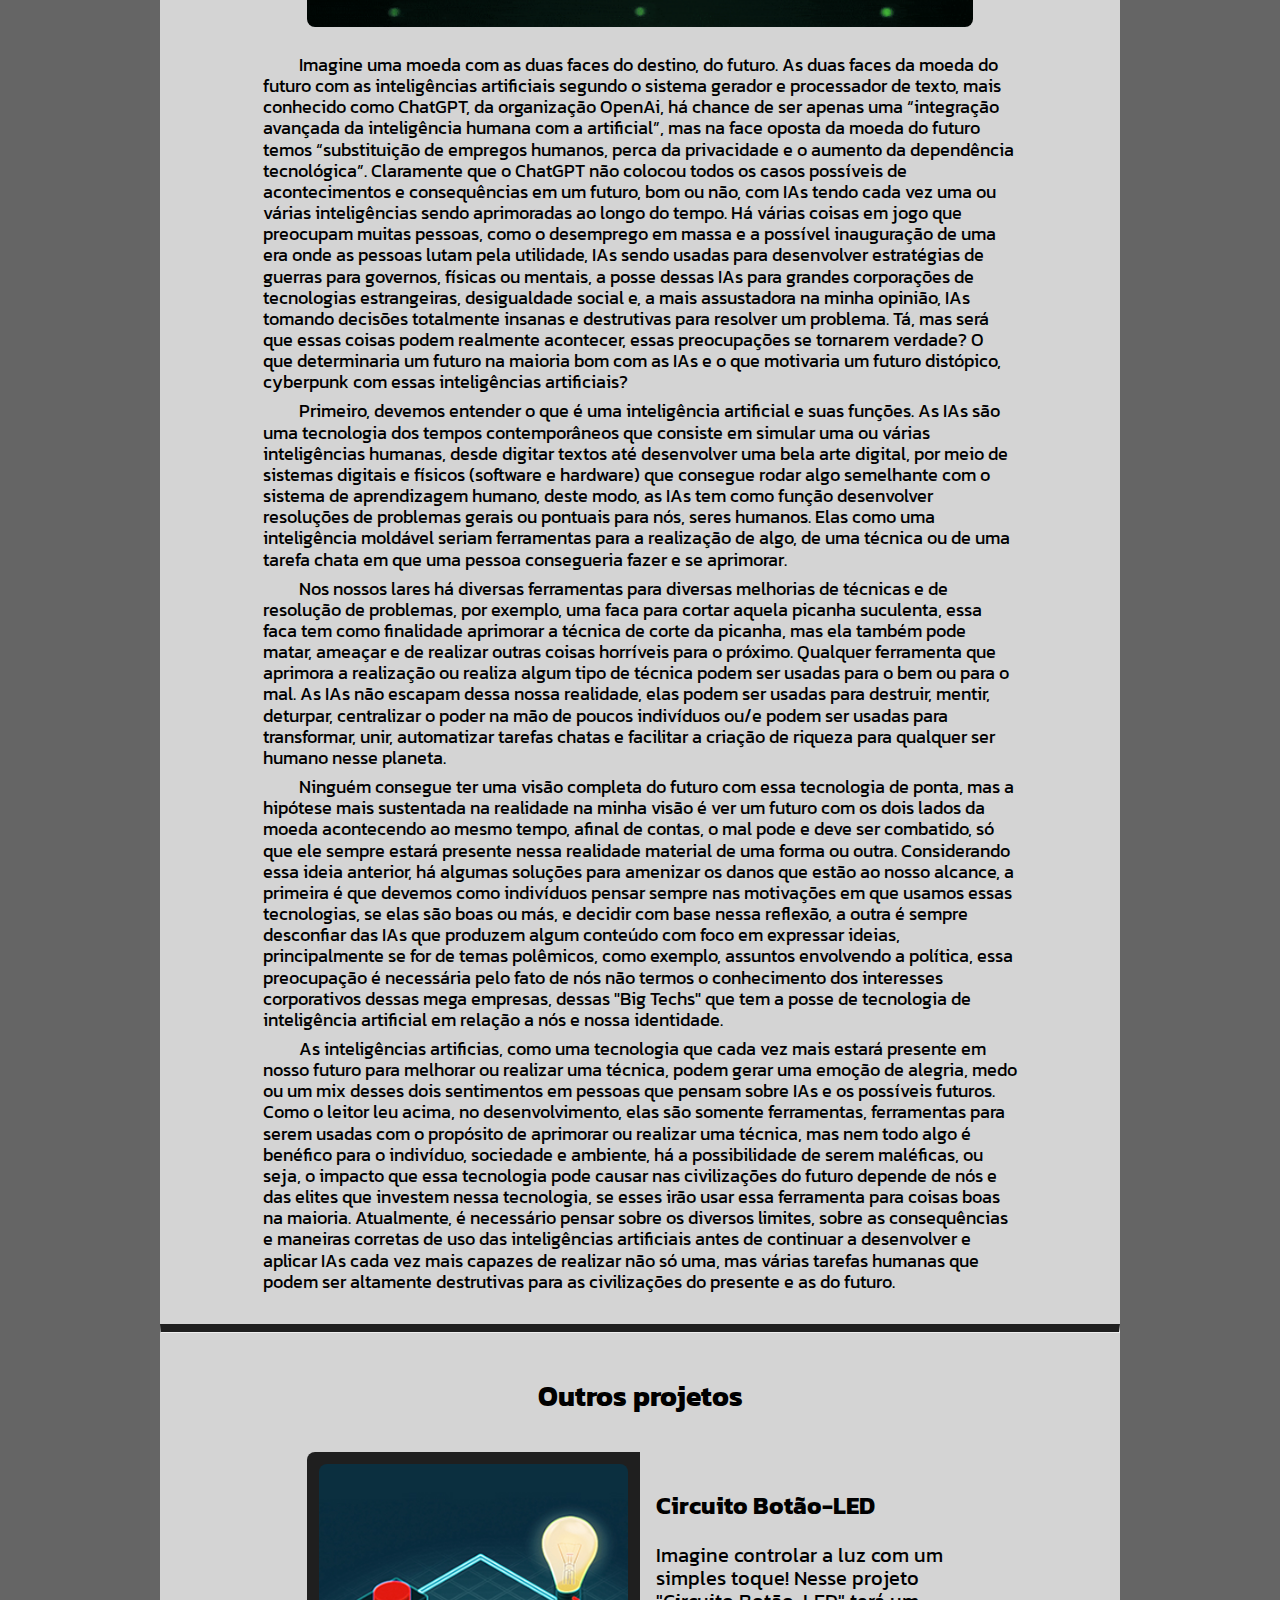
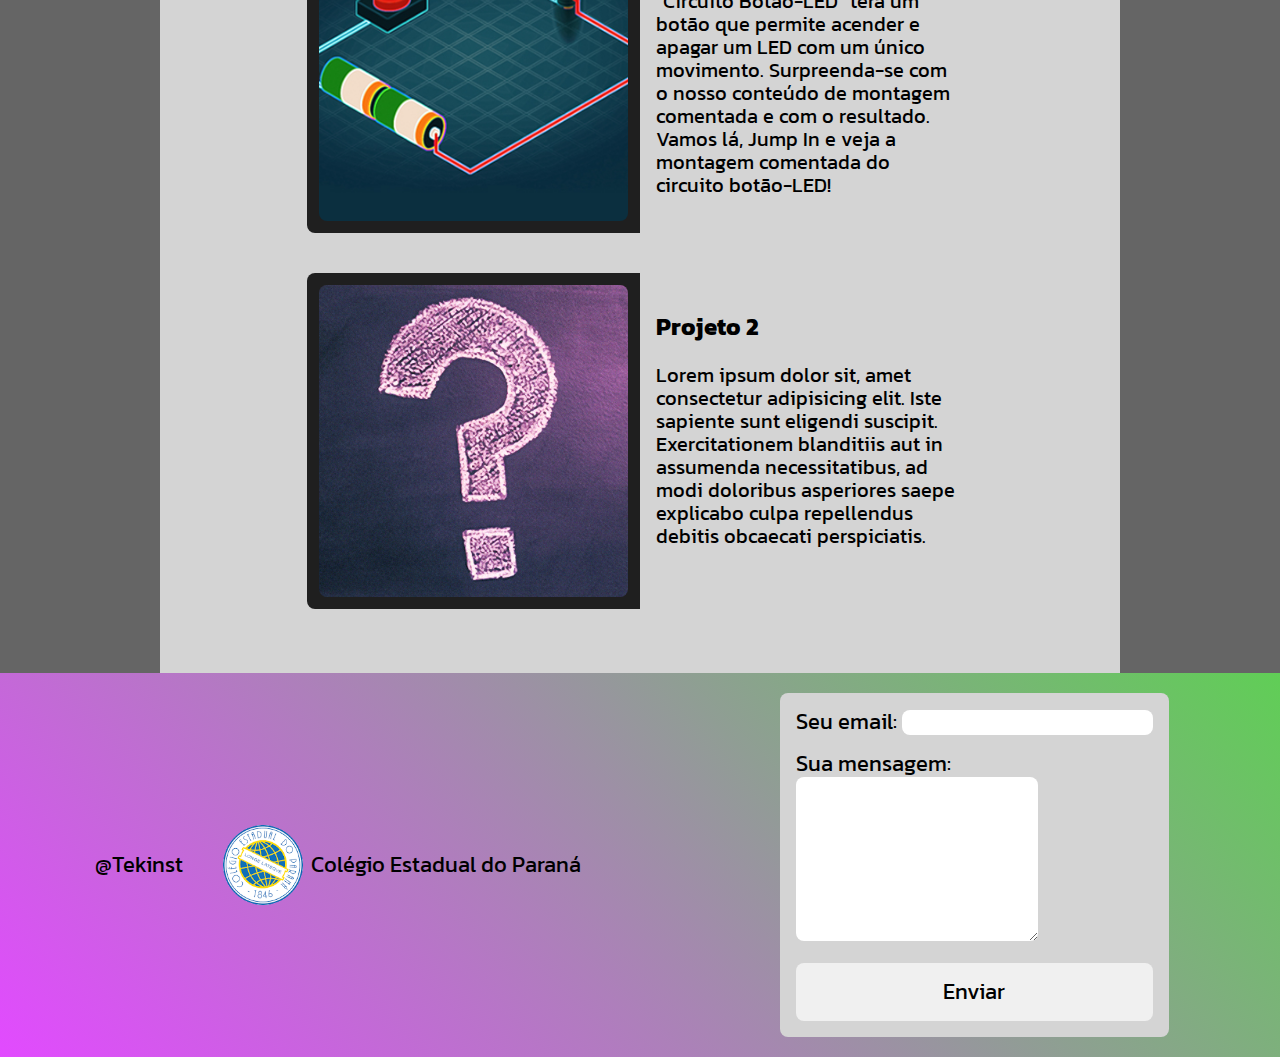
==== commit 74c1b8b0: "IDK" ====
--- a/project-0/opinion-article.html
+++ b/project-0/opinion-article.html
@@ -1,13 +1,13 @@
 <!DOCTYPE html>
 <html lang="pt-br">
   <head>
-    <meta charset="UTF-8" />
-    <meta http-equiv="X-UA-Compatible" content="IE=edge" />
-    <meta name="viewport" content="width=device-width, initial-scale=1.0" />
+    <meta charset="UTF-8">
+    <meta http-equiv="X-UA-Compatible" content="IE=edge">
+    <meta name="viewport" content="width=device-width, initial-scale=1.0">
     <link rel="shortcut icon" href="../images/others/tekinst-favicon.ico" type="image/x-icon">
     <link rel="stylesheet" href="https://fonts.googleapis.com/css2?family=Material+Symbols+Rounded:opsz,wght,FILL,GRAD@20..48,100..700,0..1,-50..200" />
-    <link rel="stylesheet" href="../reset.css"/>
-    <link rel="stylesheet" href="./opinion-article.css" />
+    <link rel="stylesheet" href="../reset.css">
+    <link rel="stylesheet" href="./opinion-article.css">
     <title>Artigo de opinião - IAs</title>
   </head>
   <body>
@@ -96,7 +96,7 @@
             
             <article class="project" id="project-2">
               <div class="project-image">
-                <img src="../images/test.jpeg" alt="Test Image">
+                <img src="/images/project-images/test.jpeg" alt="Test Image">
               </div>
               <div class="description">
                 <a href="https://pranx.com/windows-xp-simulator/" target="_blank">
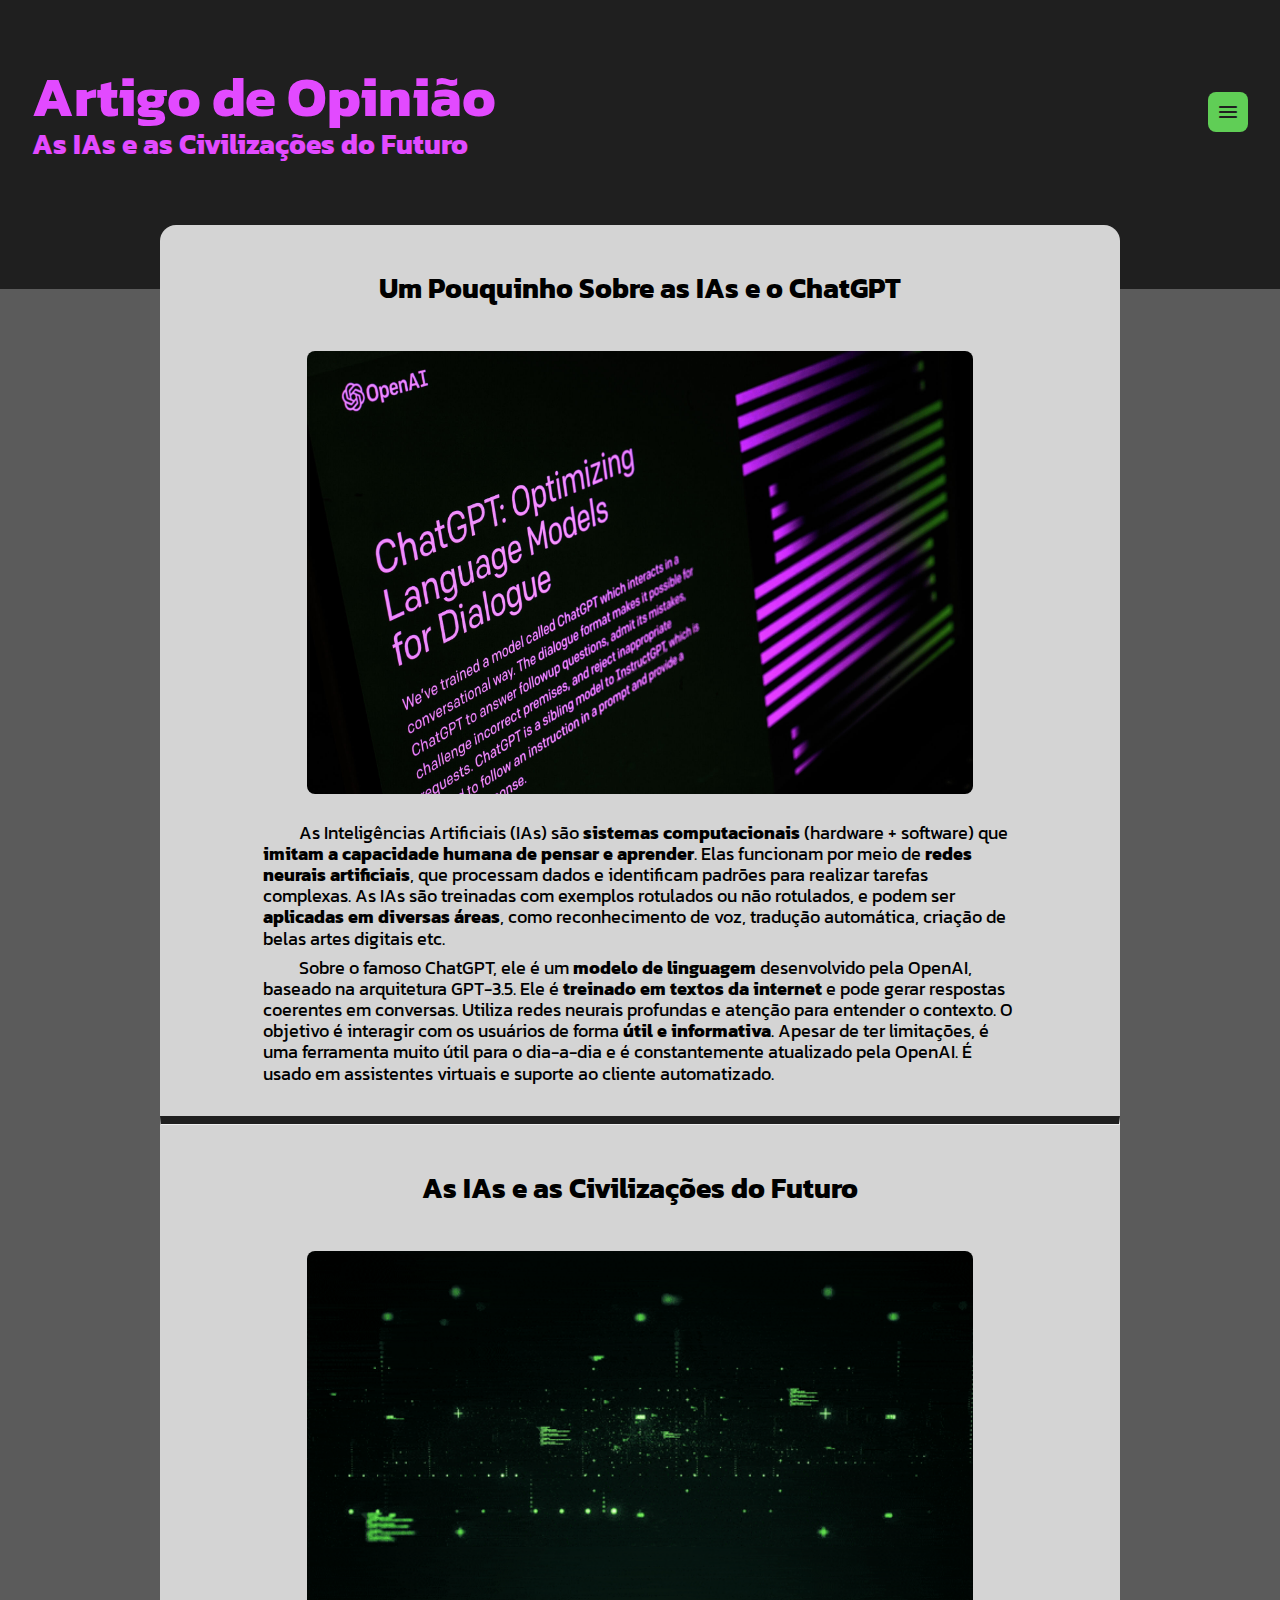
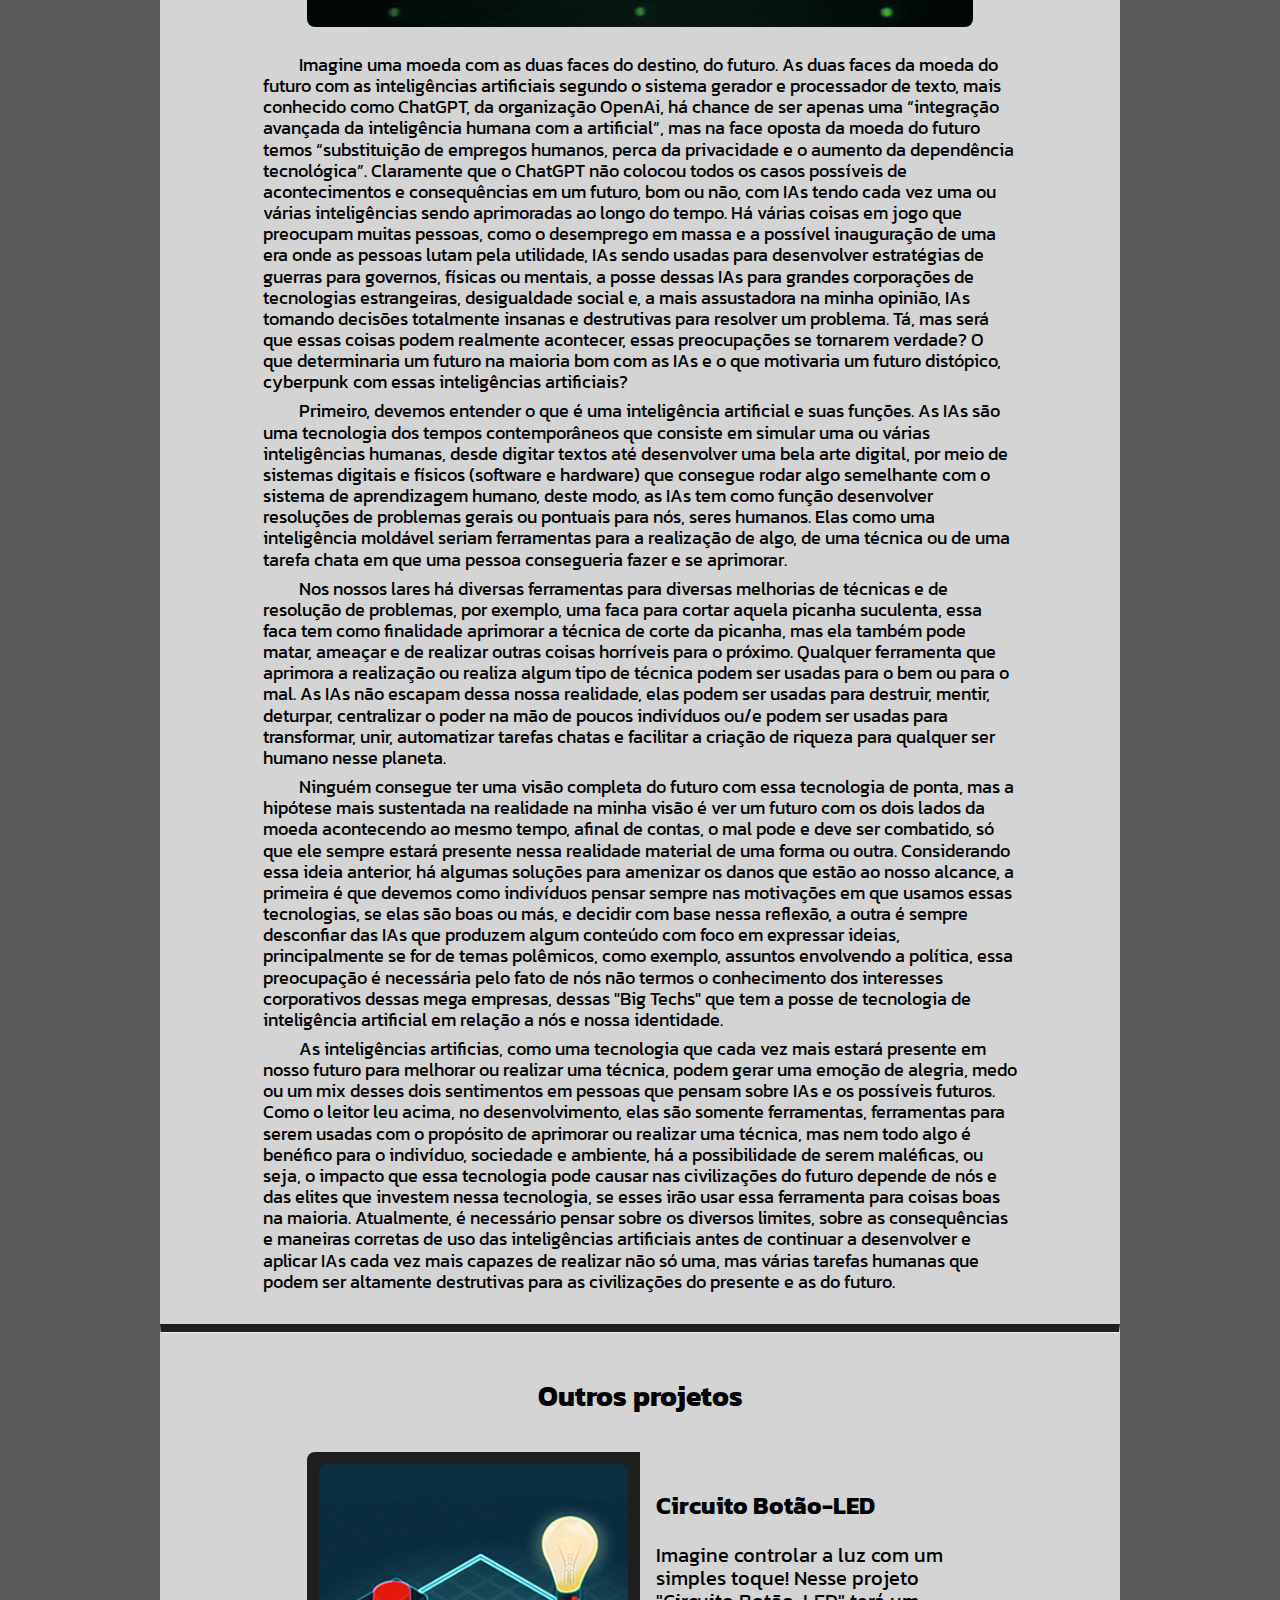
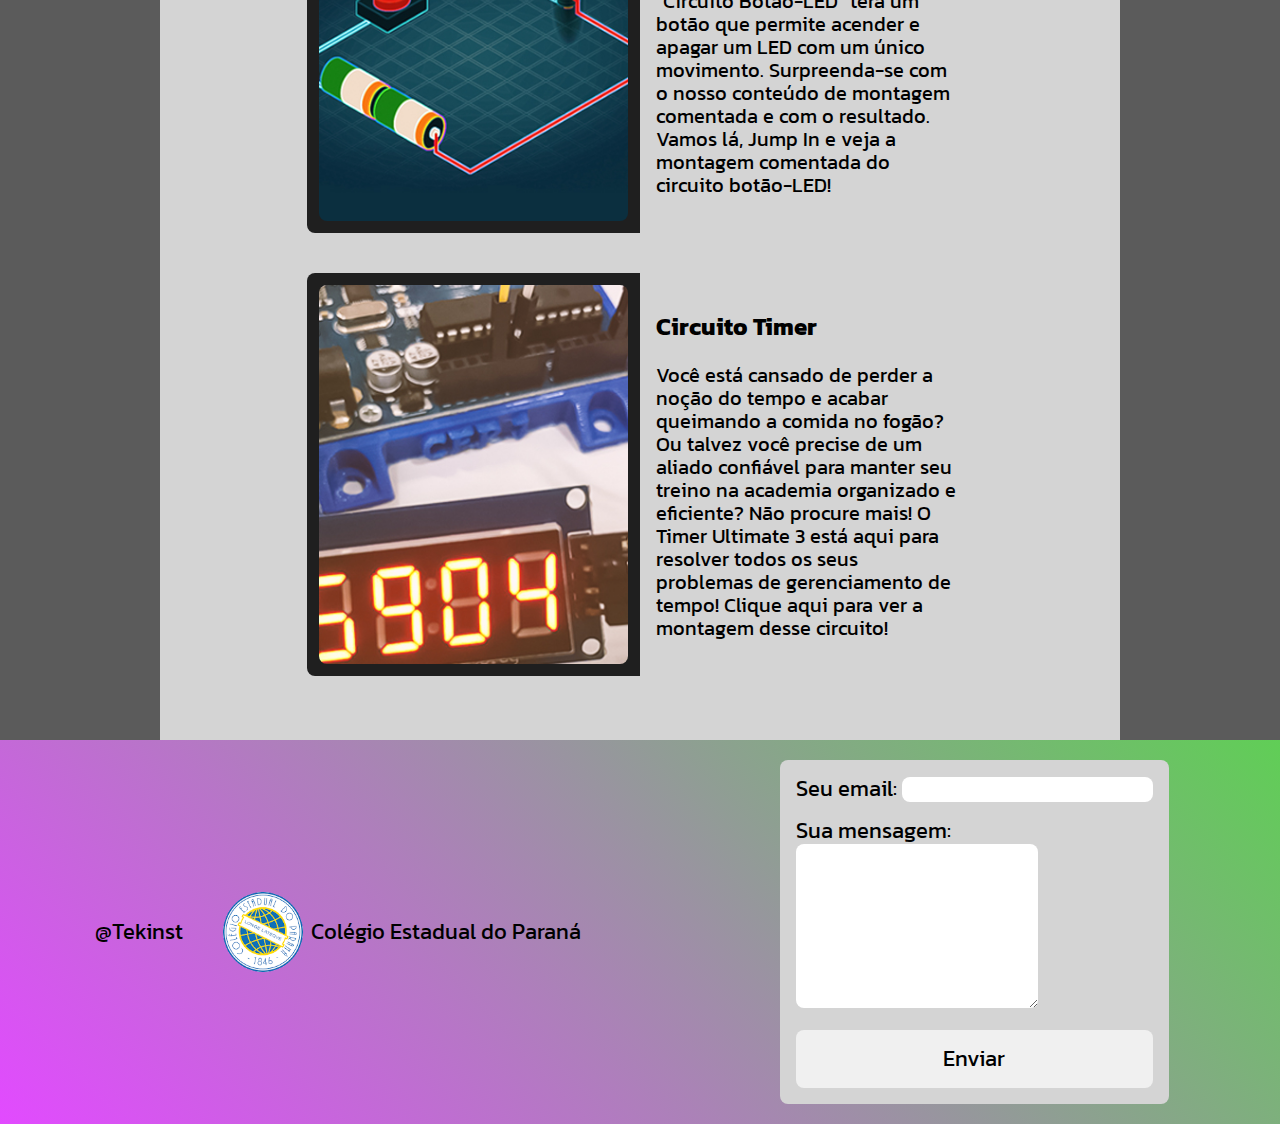
==== commit 9dd761f5: "New website, new 'projetos' dropdown box and other small changes" ====
--- a/project-0/opinion-article.html
+++ b/project-0/opinion-article.html
@@ -25,8 +25,9 @@
             <li class="c-links">
               <label>Outros Projetos</label>
               <ul class="submenu" id="submenu">
-                  <li><a href="#project-1">Projeto 1</a></li>
-                  <li><a href="#project-2">Projeto 2</a></li>
+                  <li><a href="../index.html">Main page</a></li>
+                  <li><a href="#project-1">Circuito Botão Led</a></li>
+                  <li><a href="#project-2">Timer</a></li>
               </ul>
             </li>
                 <li class="c-links"><a class="link" href="#about-AIs">Sobre as IAs e ChatGPT</a></li>
@@ -96,12 +97,12 @@
             
             <article class="project" id="project-2">
               <div class="project-image">
-                <img src="/images/project-images/test.jpeg" alt="Test Image">
+                <img src="../images/project-images/timer.jpg" alt="Fotografia de um simples circuito timer">
               </div>
               <div class="description">
-                <a href="https://pranx.com/windows-xp-simulator/" target="_blank">
-                  <h3>Projeto 2</h3>
-                  <p>Lorem ipsum dolor sit, amet consectetur adipisicing elit. Iste sapiente sunt eligendi suscipit. Exercitationem blanditiis aut in assumenda necessitatibus, ad modi doloribus asperiores saepe explicabo culpa repellendus debitis obcaecati perspiciatis.</p>
+                <a href="../project-2/timer.html" target="_blank">
+                  <h3>Circuito Timer</h3>
+                  <p>Você está cansado de perder a noção do tempo e acabar queimando a comida no fogão? Ou talvez você precise de um aliado confiável para manter seu treino na academia organizado e eficiente? Não procure mais! O Timer Ultimate 3 está aqui para resolver todos os seus problemas de gerenciamento de tempo! Clique aqui para ver a montagem desse circuito!</p>
                 </a>
               </div>
             </article>
--- a/project-0/opinion-article.css
+++ b/project-0/opinion-article.css
@@ -6,7 +6,7 @@
   --black: #1f1f1f;
   --blue-gray: #6d7f8e;
   --white: #f0f0f0;
-  --gray: #656565;
+  --gray: #5b5b5b;
   --white-background-variation: #d4d4d4;
   --transparent: rgba(0, 0, 0, 0);
 }
@@ -83,32 +83,30 @@
 
 header .nav .links .submenu {
   display: none;
-  margin-top: 2.5rem;
+  height: 8rem;
+  width: 8rem;
+  overflow-y: scroll;
+  overflow-x: hidden;
+  scrollbar-color: var(--bright-pink) var(--black);
+  scrollbar-width: thin;
   position: absolute;
-}
-
-header .nav .links .submenu li a{
+  margin-top: 2rem;
+}
+
+header .nav .links .submenu li a {
   text-decoration: none;
-  color: #333652;
-}
-
-header .nav .links .submenu li{
+  color: var(--neon-green);
+}
+
+header .nav .links .submenu li {
   list-style: none;
-  transition: .25s;
-  padding: .5rem;
+  transition: 0.25s;
+  padding: 0.5rem;
   margin-left: -2rem;
-  background-color: var(--blue-gray);
-}
-
-header .nav .links .submenu li:first-child {
-  border-radius: 0.5rem 0.5rem 0 0;
-}
-
-header .nav .links .submenu li:last-child {
-  border-radius: 0 0 0.5rem 0.5rem ;
-}
-
-header .nav .links .submenu li:hover {
+  background-color: var(--black);
+}
+
+header .nav .links .submenu li:hover{
   scale: 1.08;
   background-color: var(--bright-pink);
 }
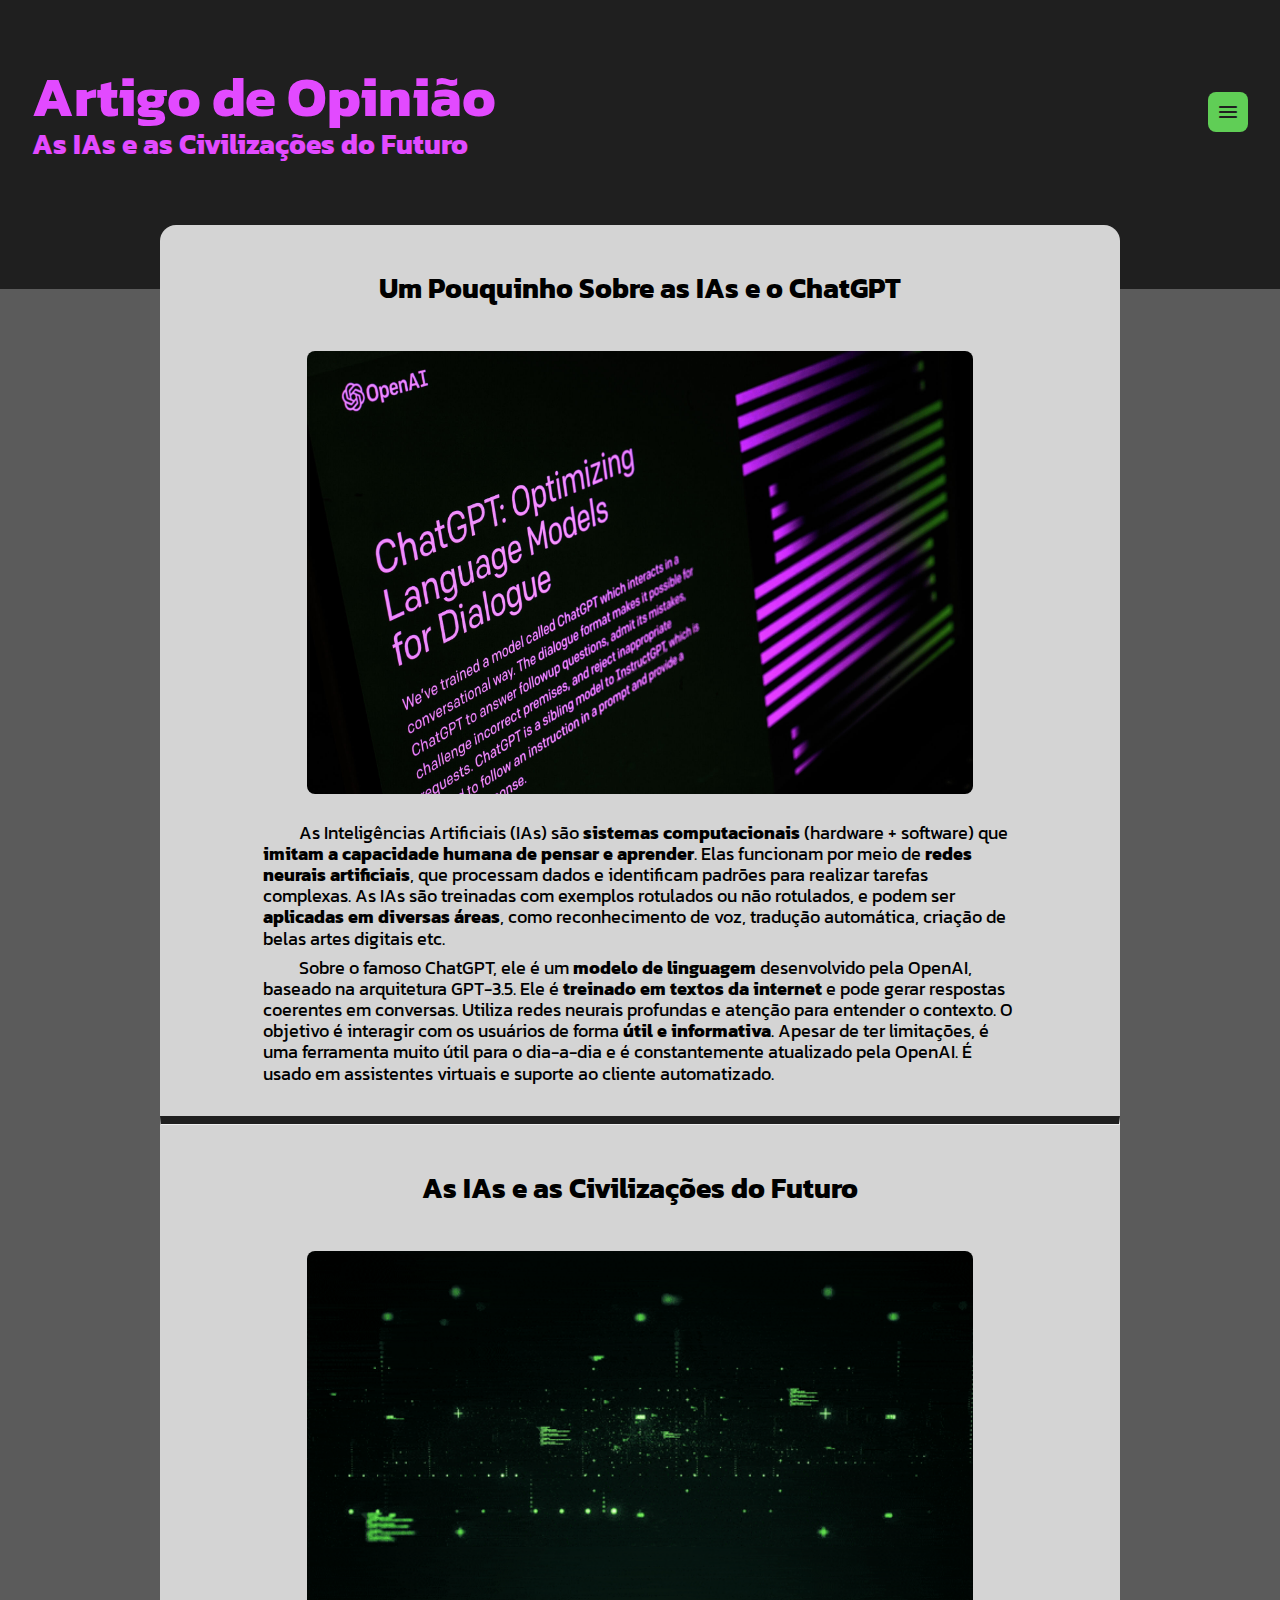
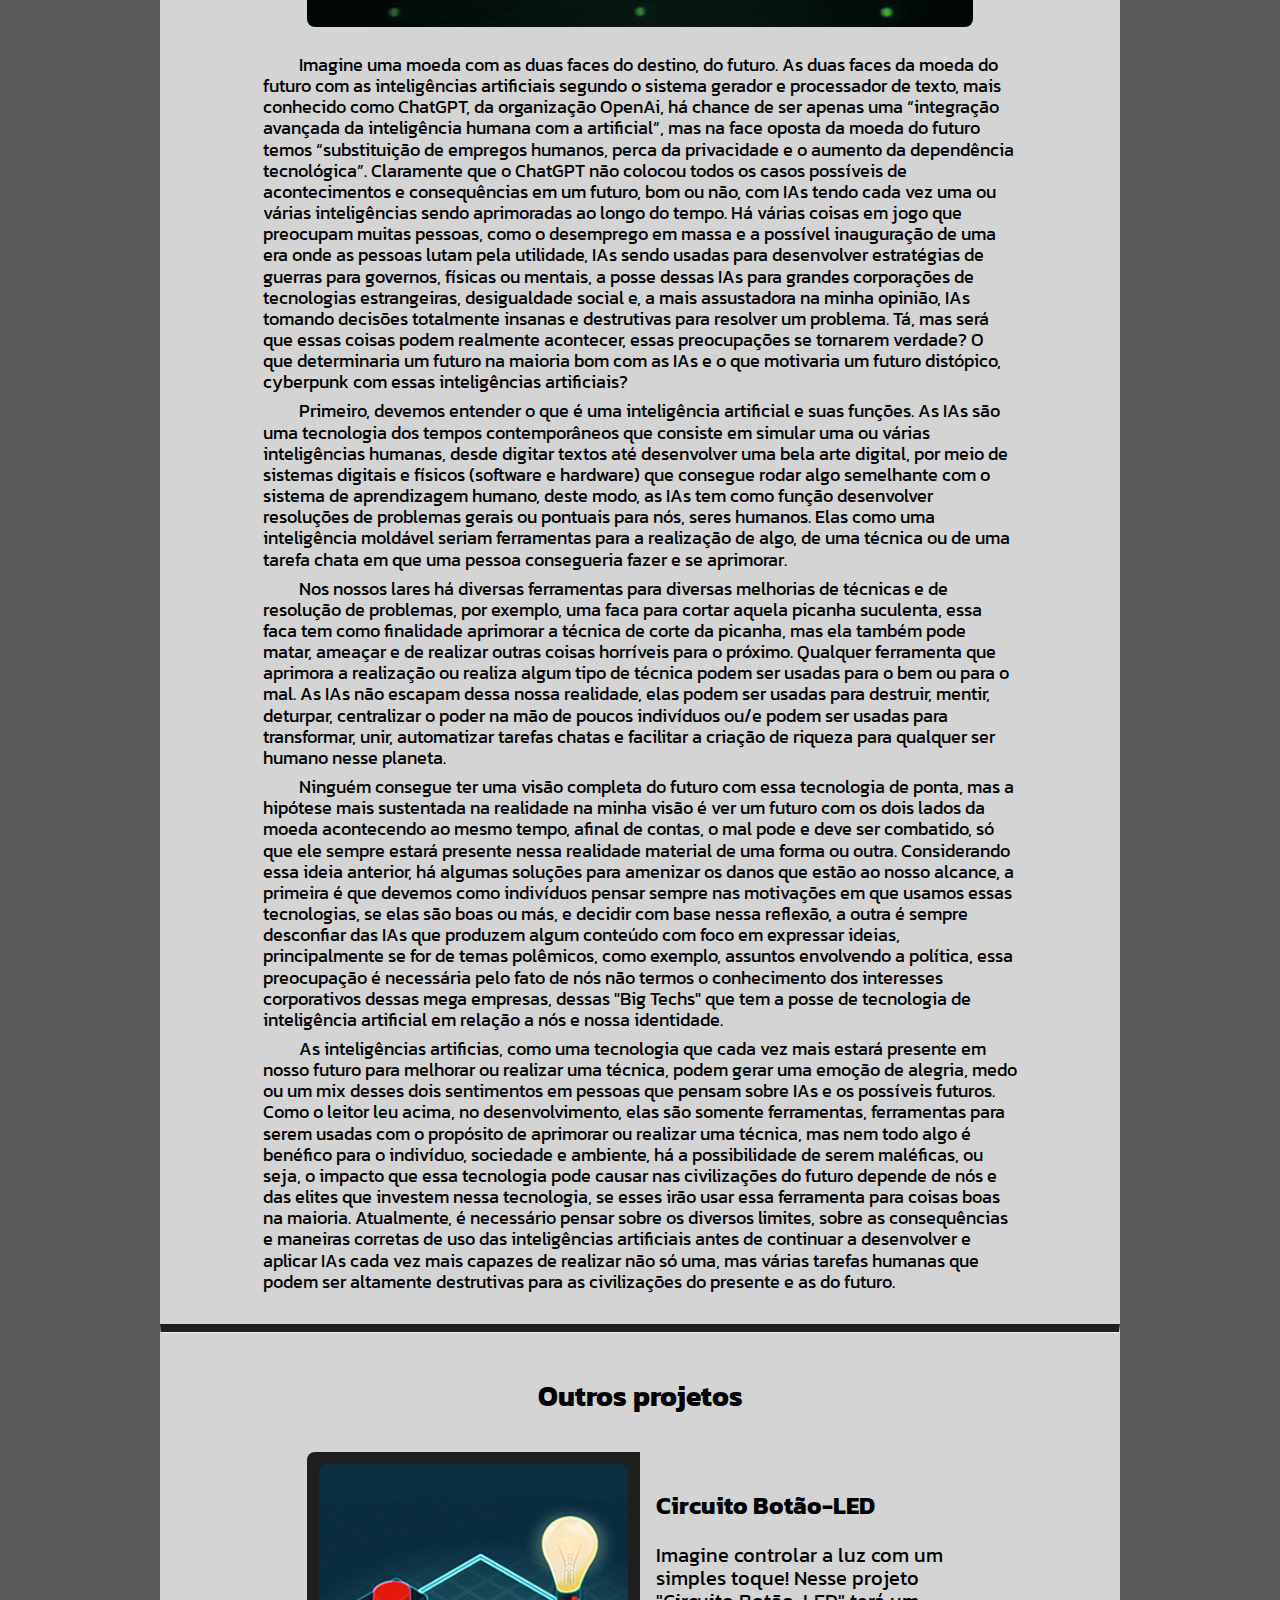
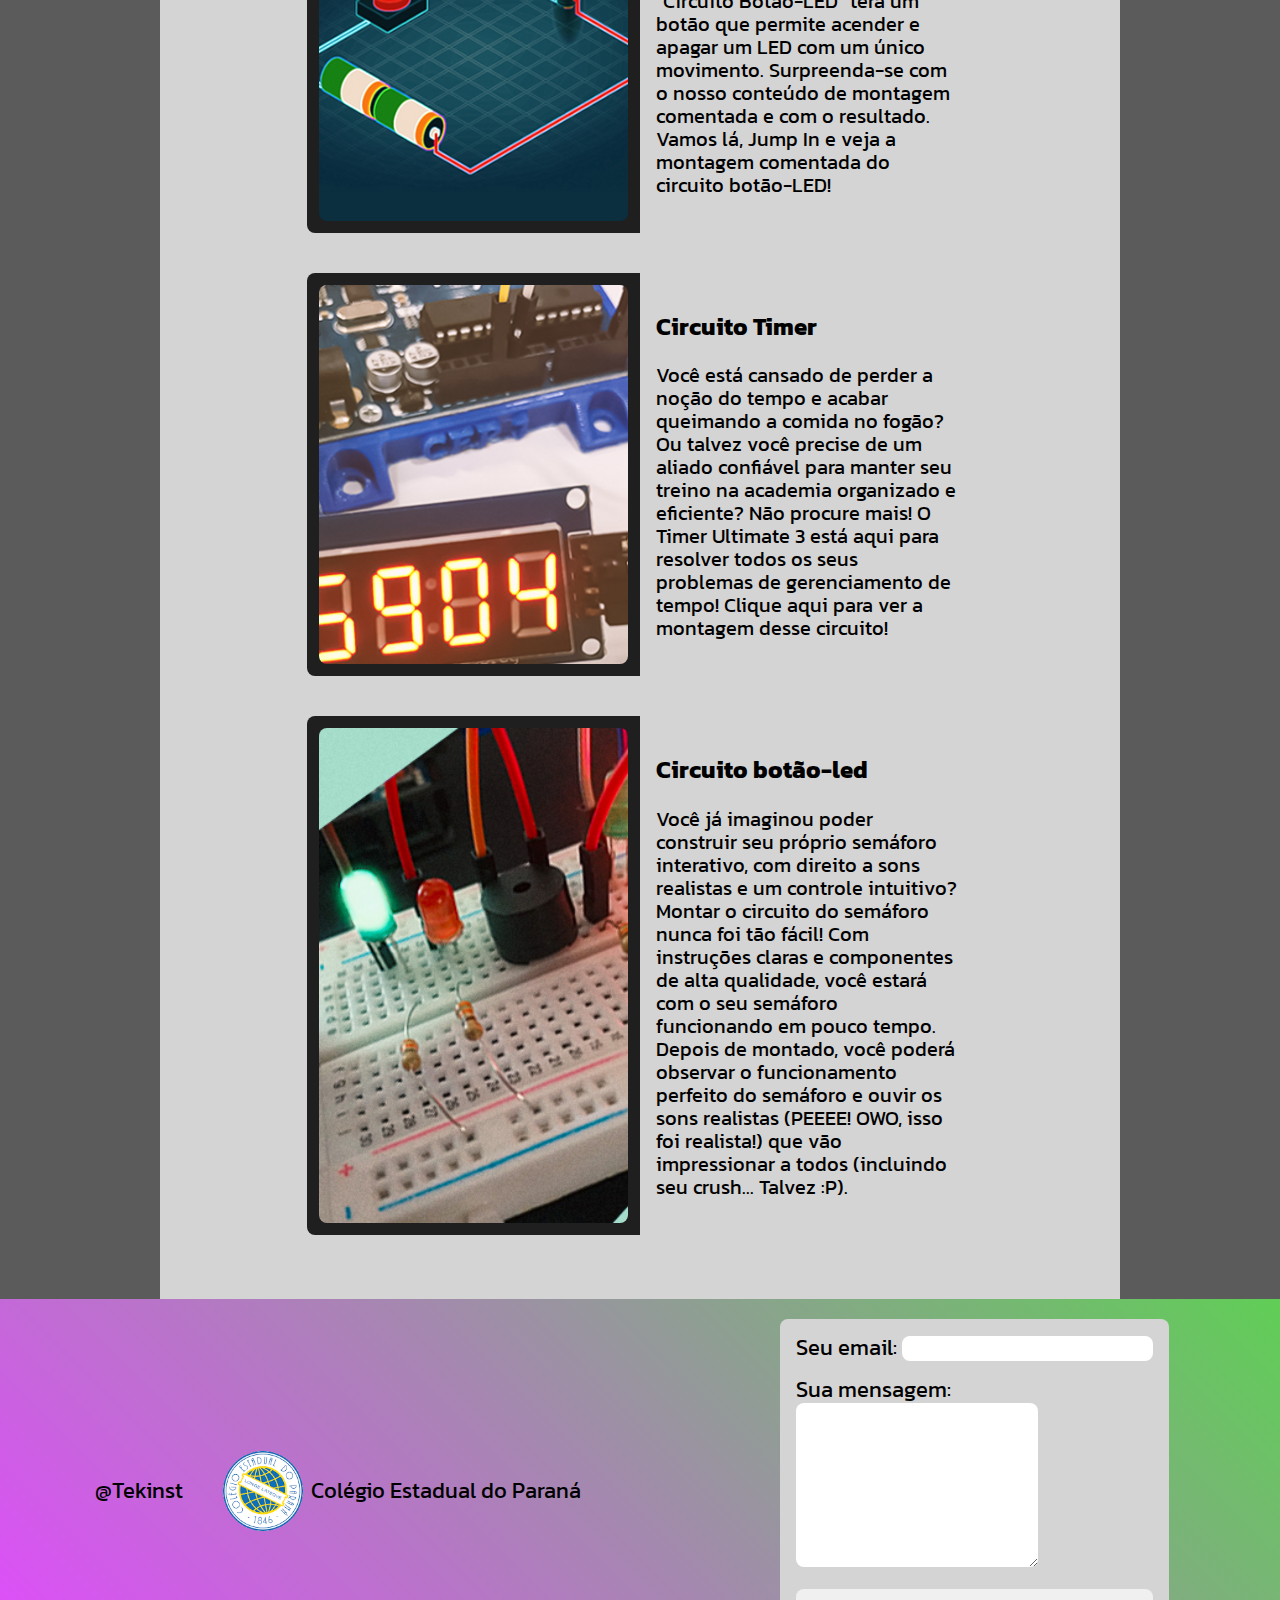
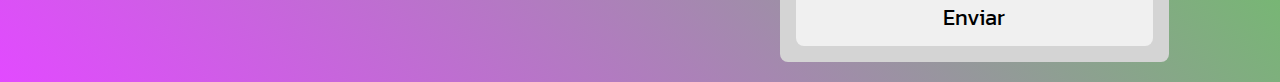
==== commit 203f71da: "New project: 'Mega semáforo'" ====
--- a/project-0/opinion-article.html
+++ b/project-0/opinion-article.html
@@ -106,6 +106,18 @@
                 </a>
               </div>
             </article>
+
+            <article class="project" id="project-3">
+              <div class="project-image">
+                <img src="../images/project-images/supertf.jpg" alt="Imagem ilustrativa de um circuito super semáfaro">
+              </div>
+              <div class="description">
+                <a href="../project-3/ultrasema.html" target="_blank">
+                  <h3>Circuito botão-led</h3>
+                  <p>Você já imaginou poder construir seu próprio semáforo interativo, com direito a sons realistas e um controle intuitivo? Montar o circuito do semáforo nunca foi tão fácil! Com instruções claras e componentes de alta qualidade, você estará com o seu semáforo funcionando em pouco tempo. Depois de montado, você poderá observar o funcionamento perfeito do semáforo e ouvir os sons realistas (PEEEE! OWO, isso foi realista!) que vão impressionar a todos (incluindo seu crush... Talvez :P).</p>
+                </a>
+              </div>
+            </article>
         </section>
     </main>
 
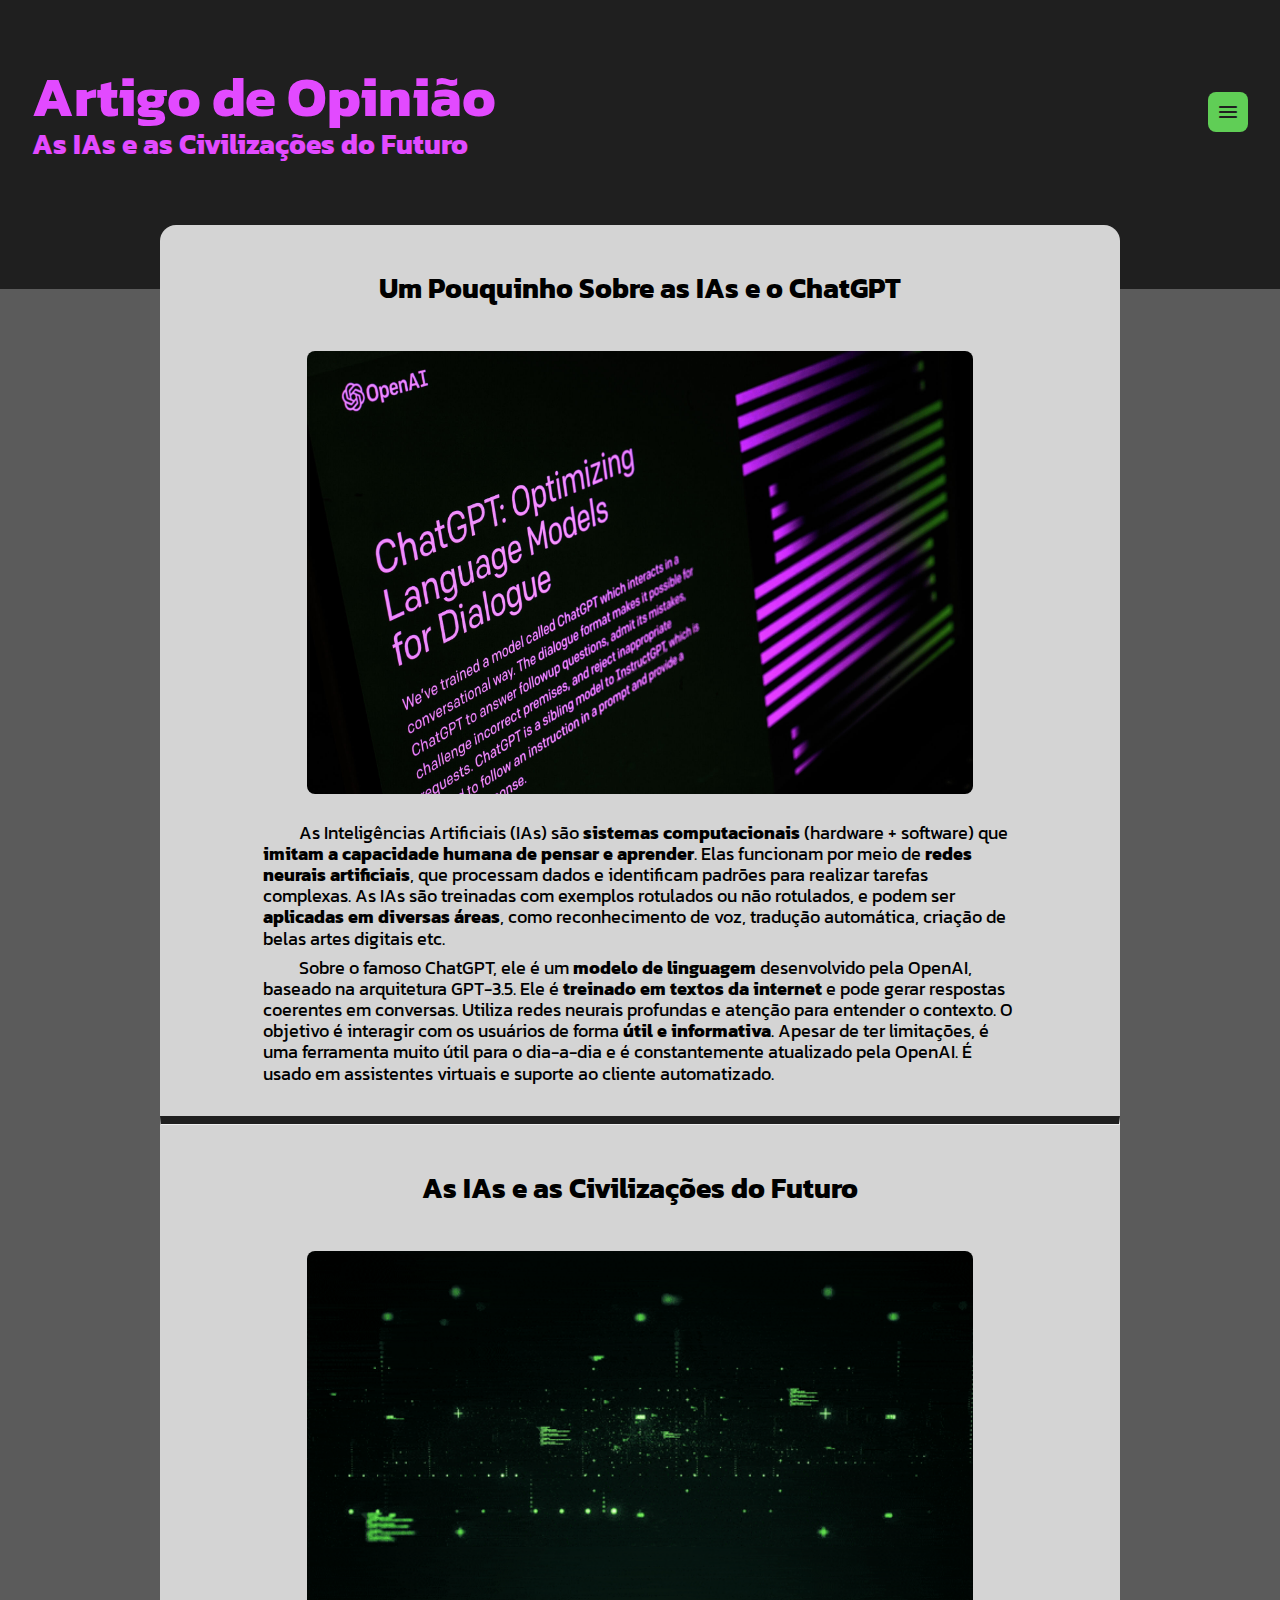
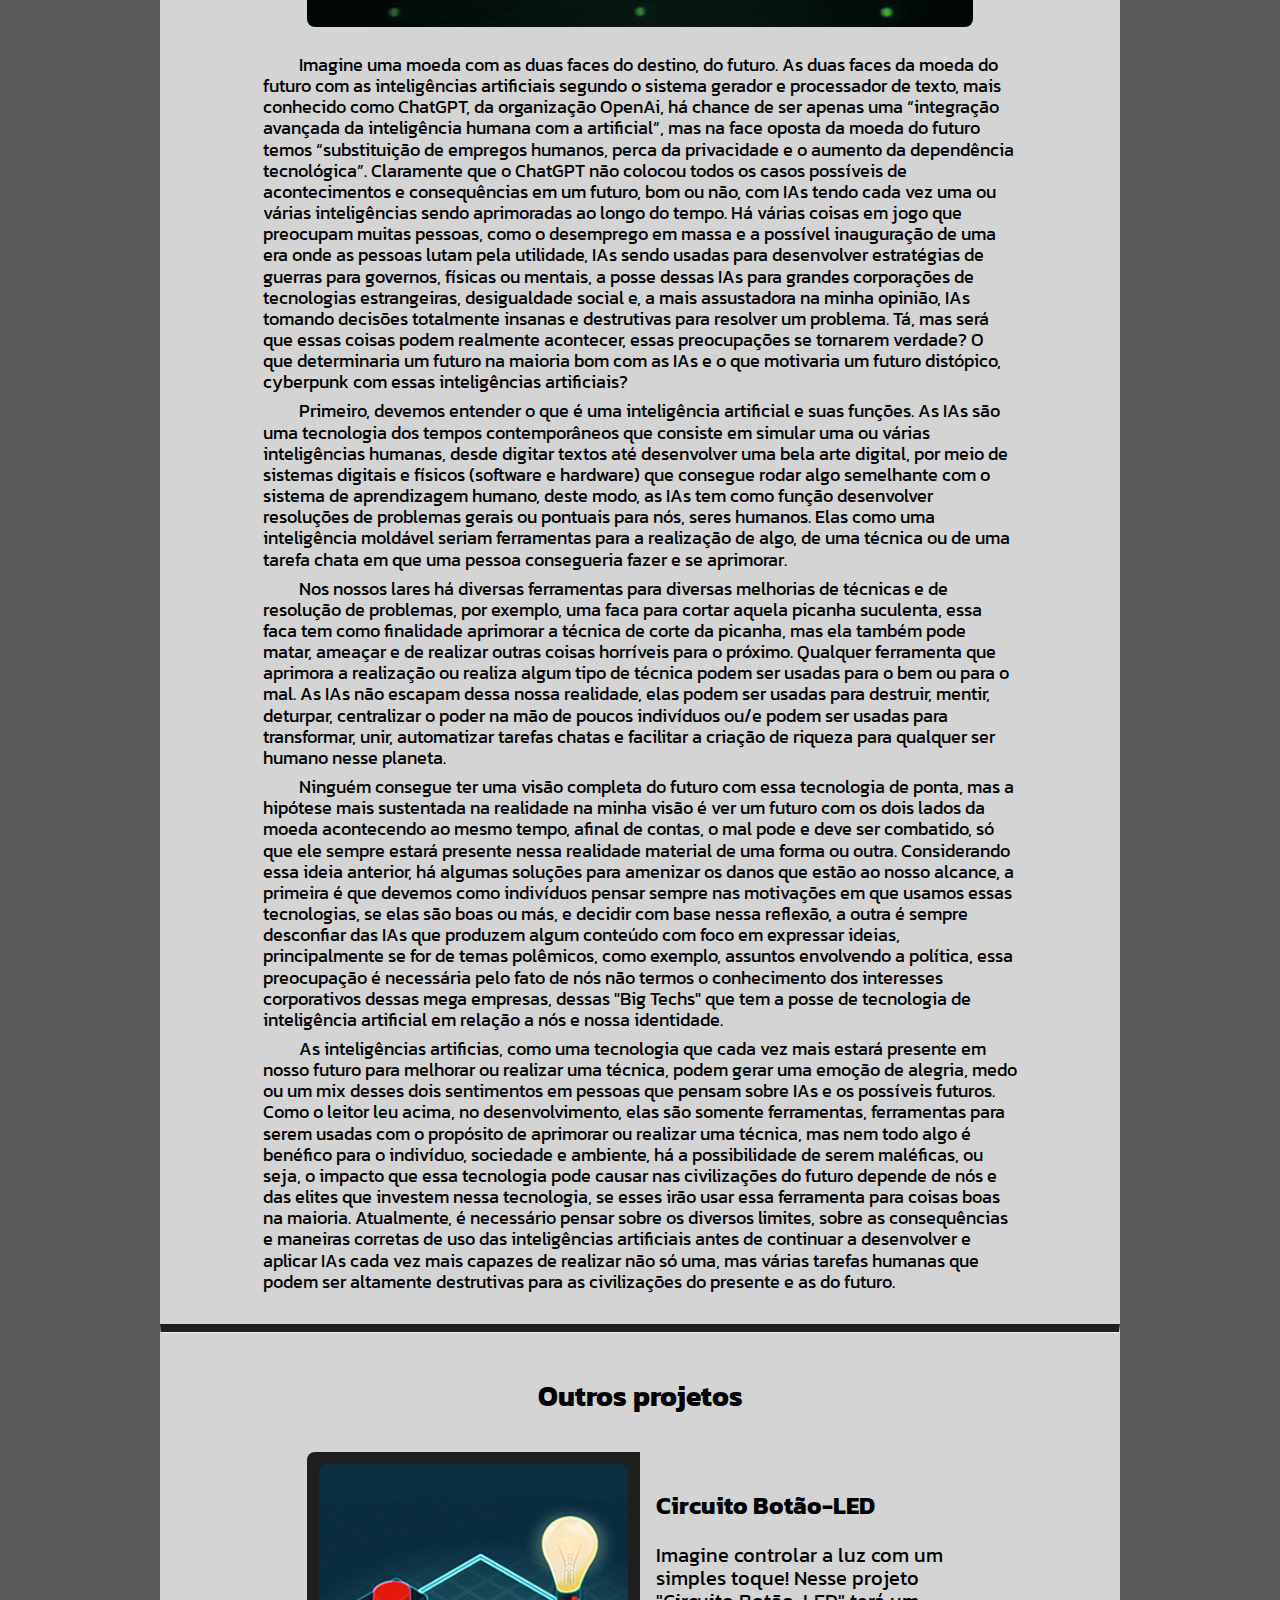
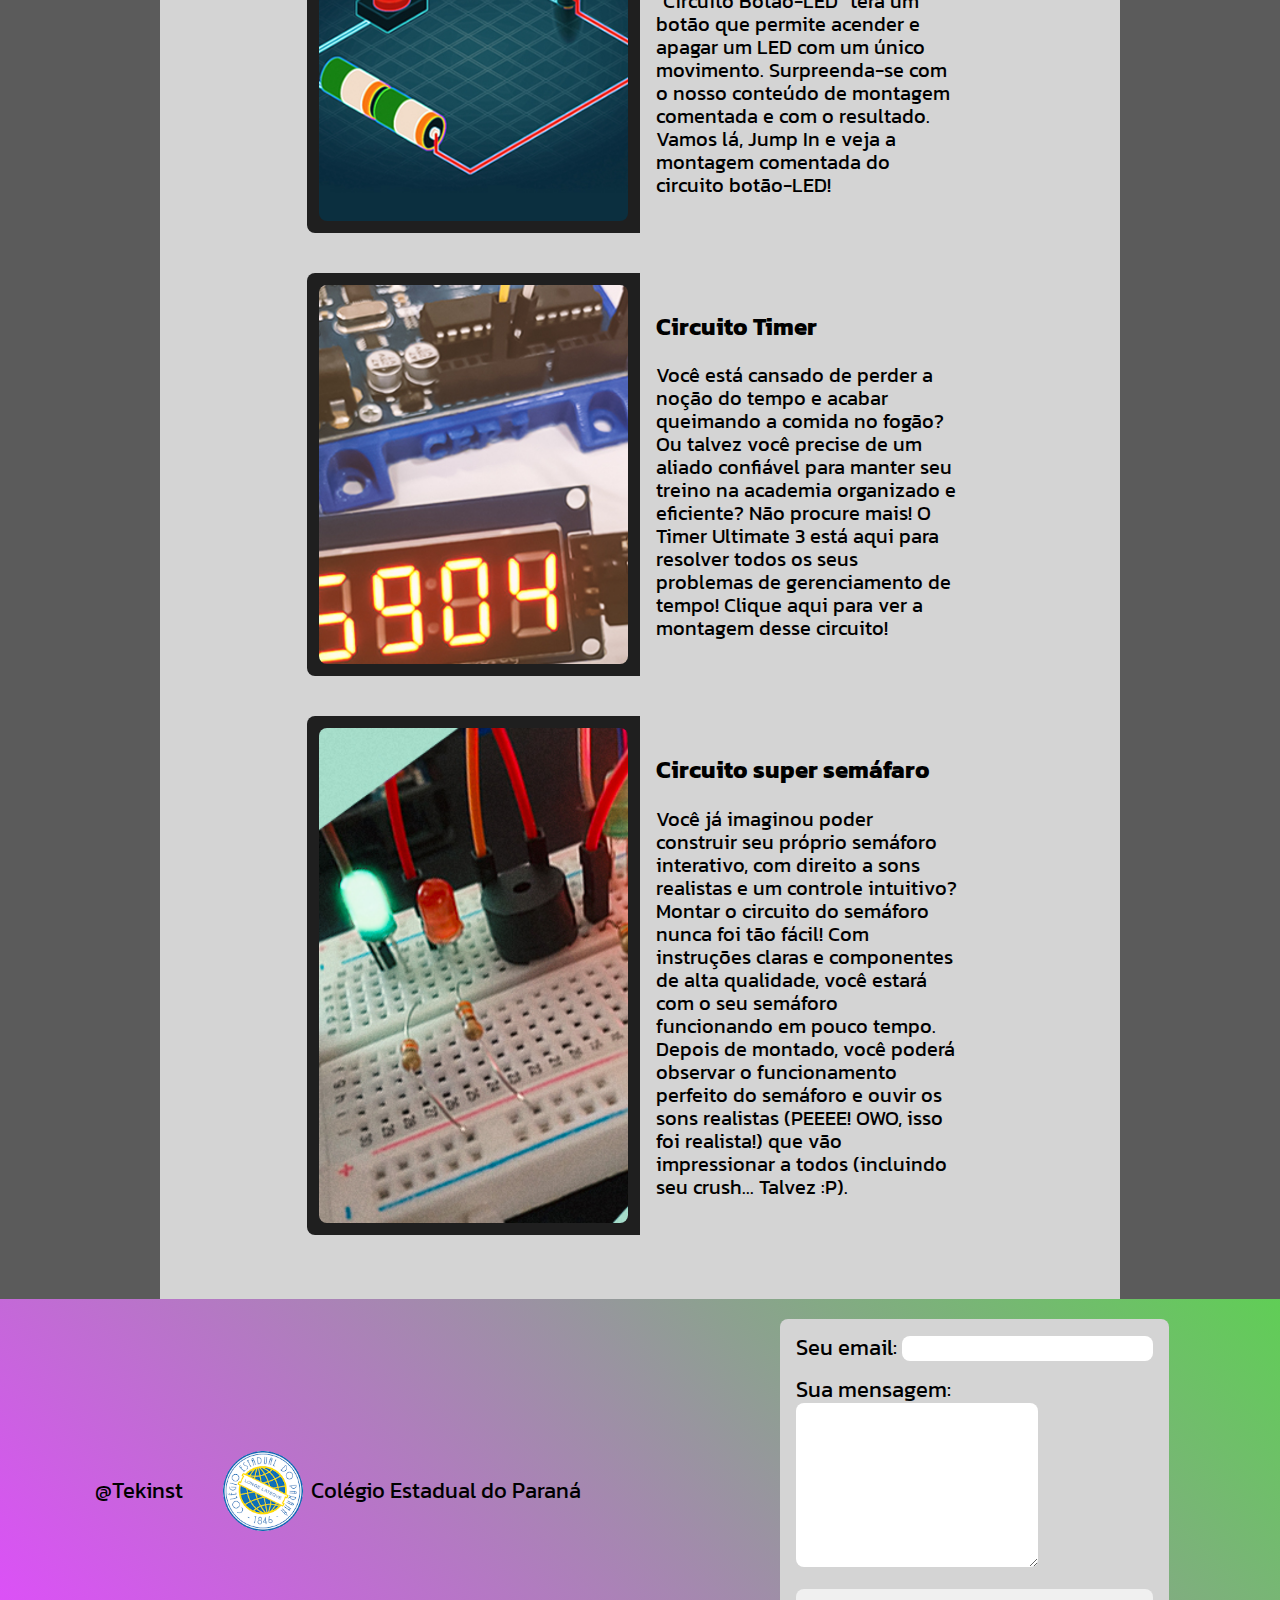
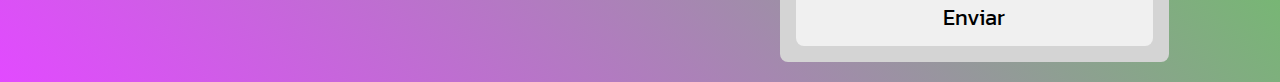
==== commit 6c3cea6c: "Unã pequenã coreción" ====
--- a/project-0/opinion-article.html
+++ b/project-0/opinion-article.html
@@ -113,7 +113,7 @@
               </div>
               <div class="description">
                 <a href="../project-3/ultrasema.html" target="_blank">
-                  <h3>Circuito botão-led</h3>
+                  <h3>Circuito super semáfaro</h3>
                   <p>Você já imaginou poder construir seu próprio semáforo interativo, com direito a sons realistas e um controle intuitivo? Montar o circuito do semáforo nunca foi tão fácil! Com instruções claras e componentes de alta qualidade, você estará com o seu semáforo funcionando em pouco tempo. Depois de montado, você poderá observar o funcionamento perfeito do semáforo e ouvir os sons realistas (PEEEE! OWO, isso foi realista!) que vão impressionar a todos (incluindo seu crush... Talvez :P).</p>
                 </a>
               </div>
